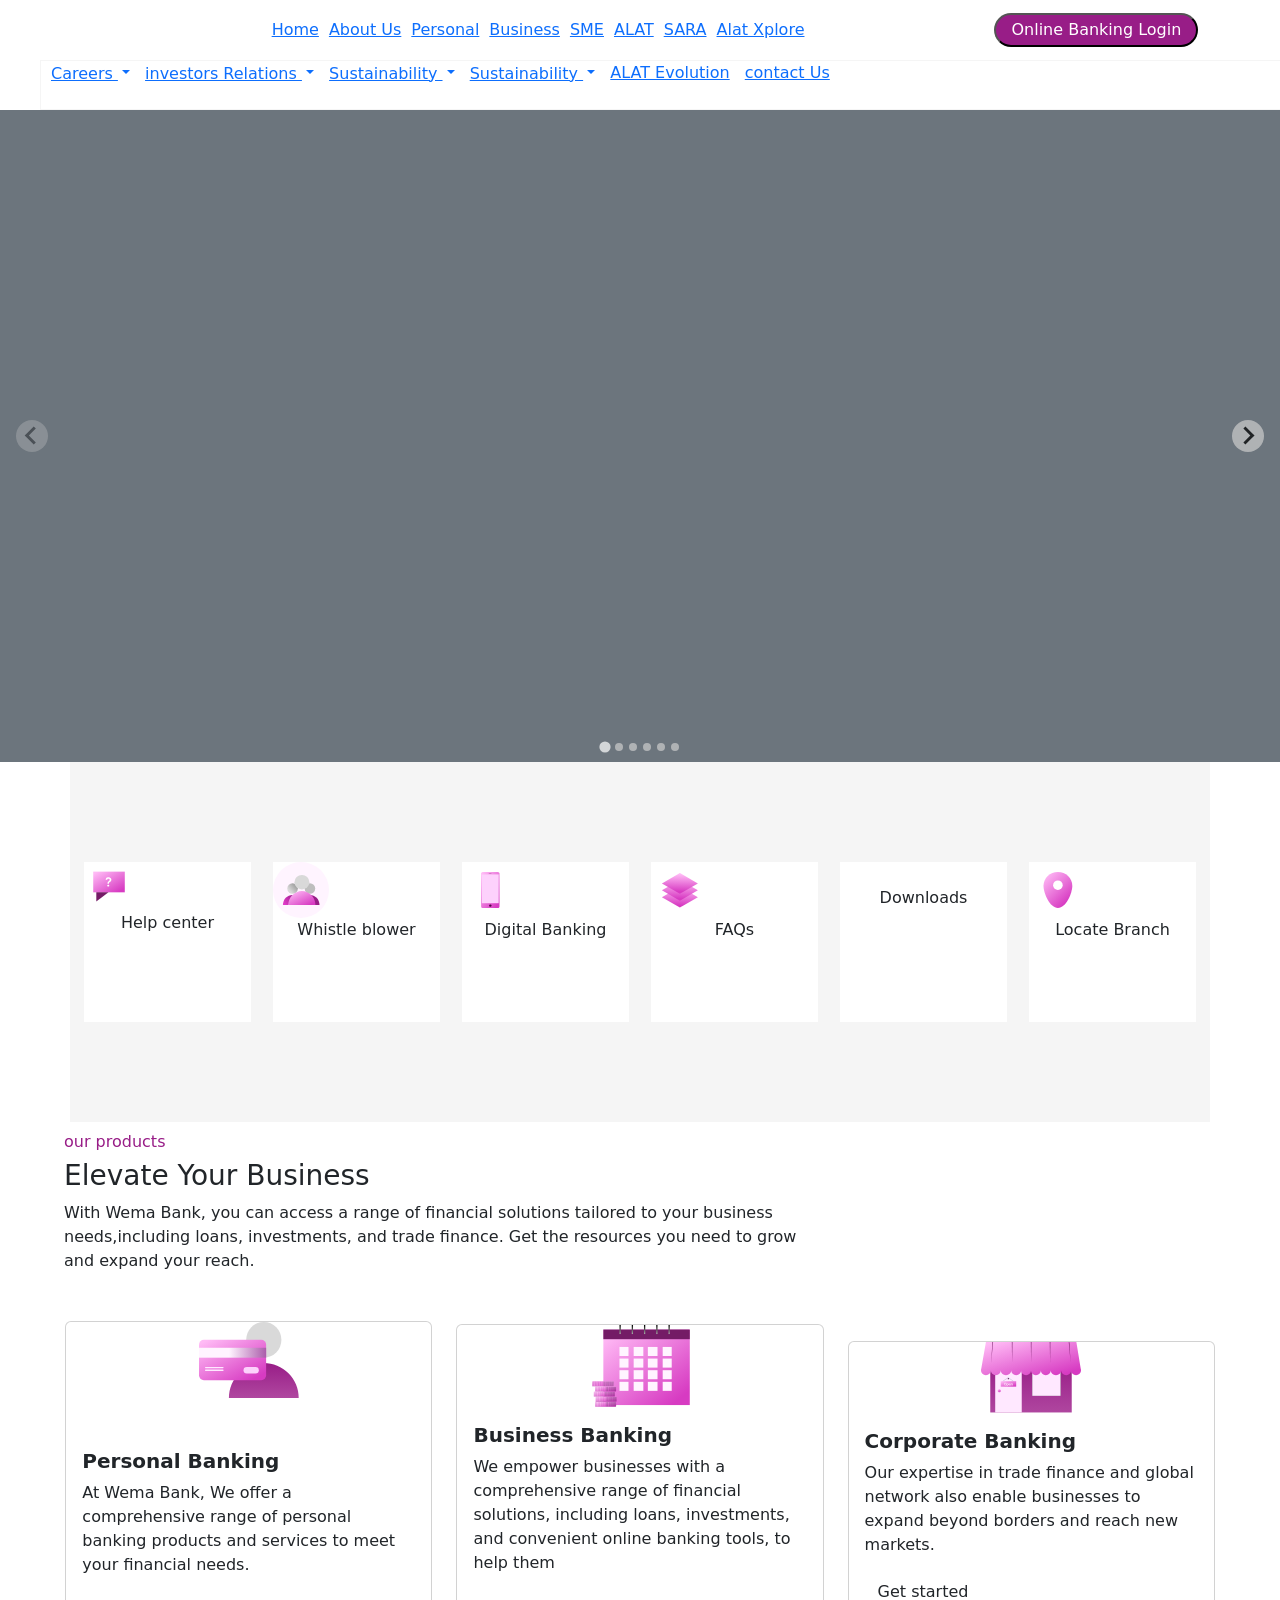
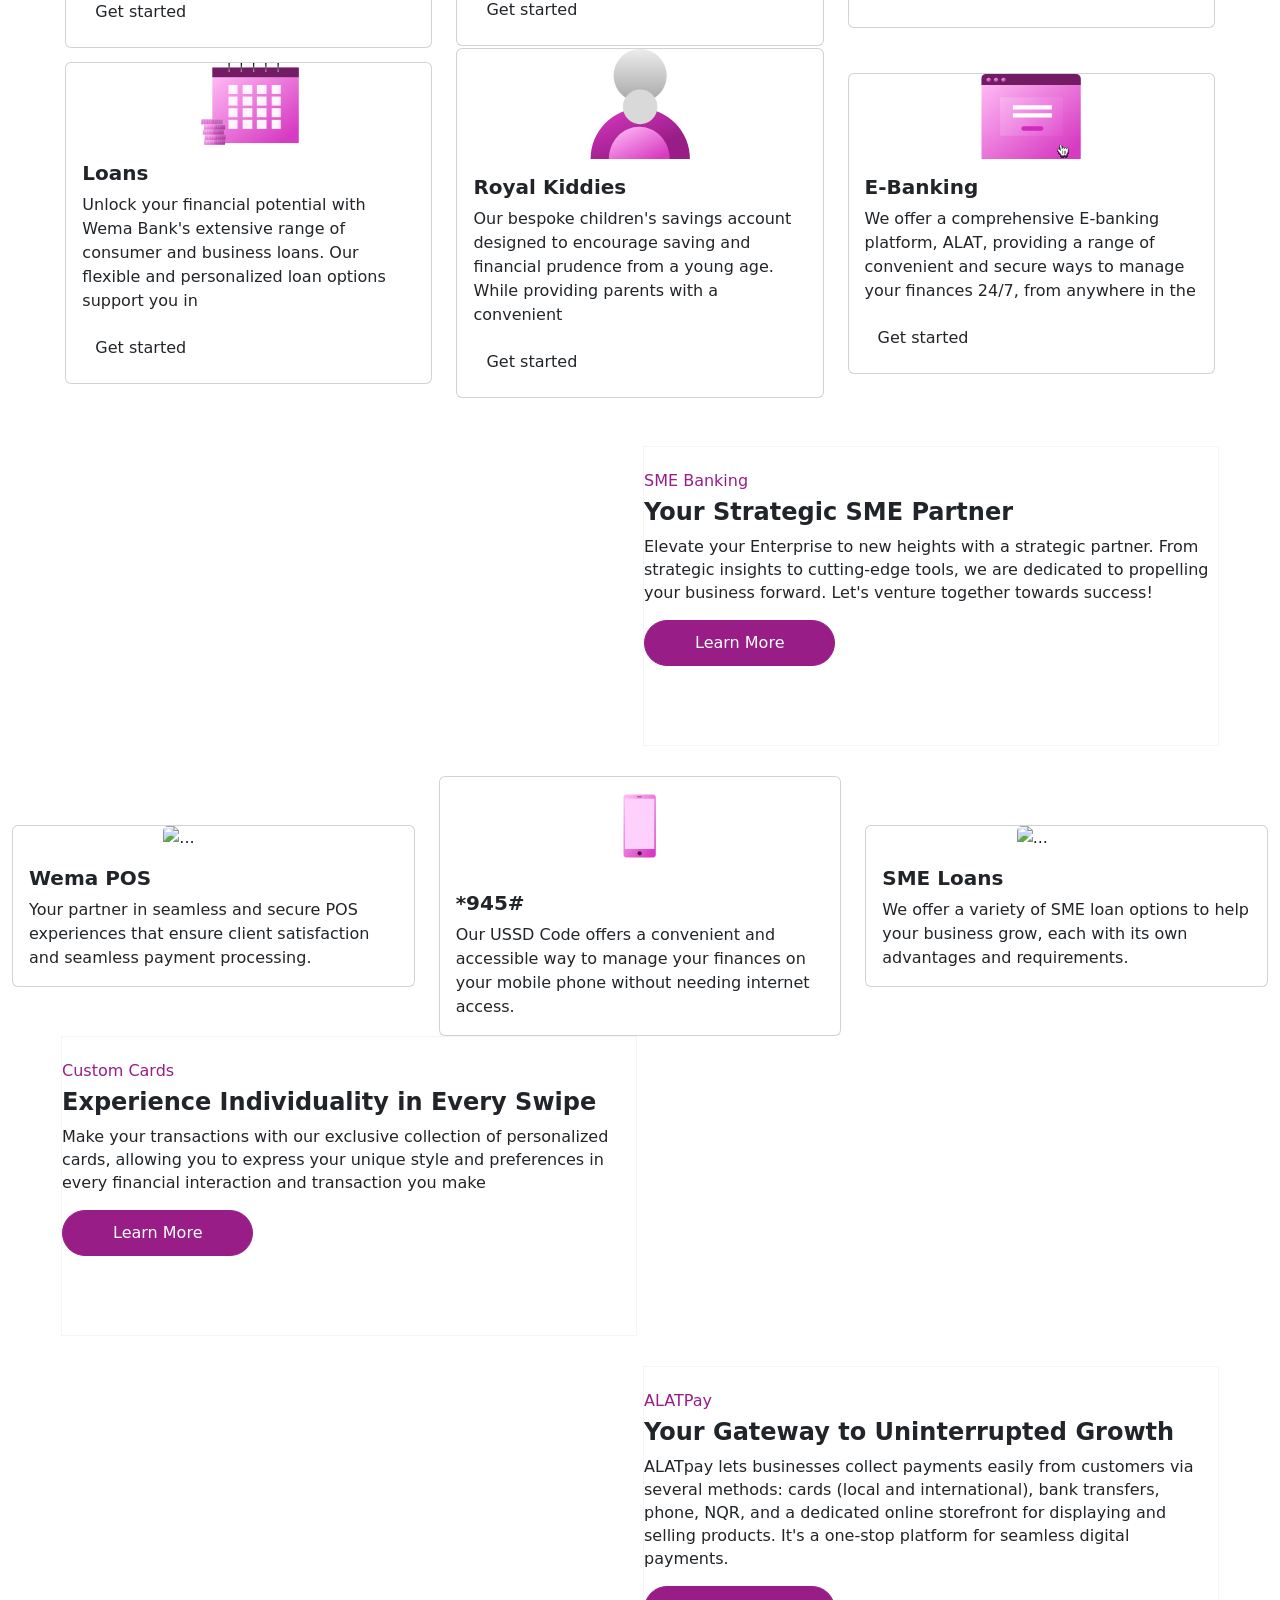
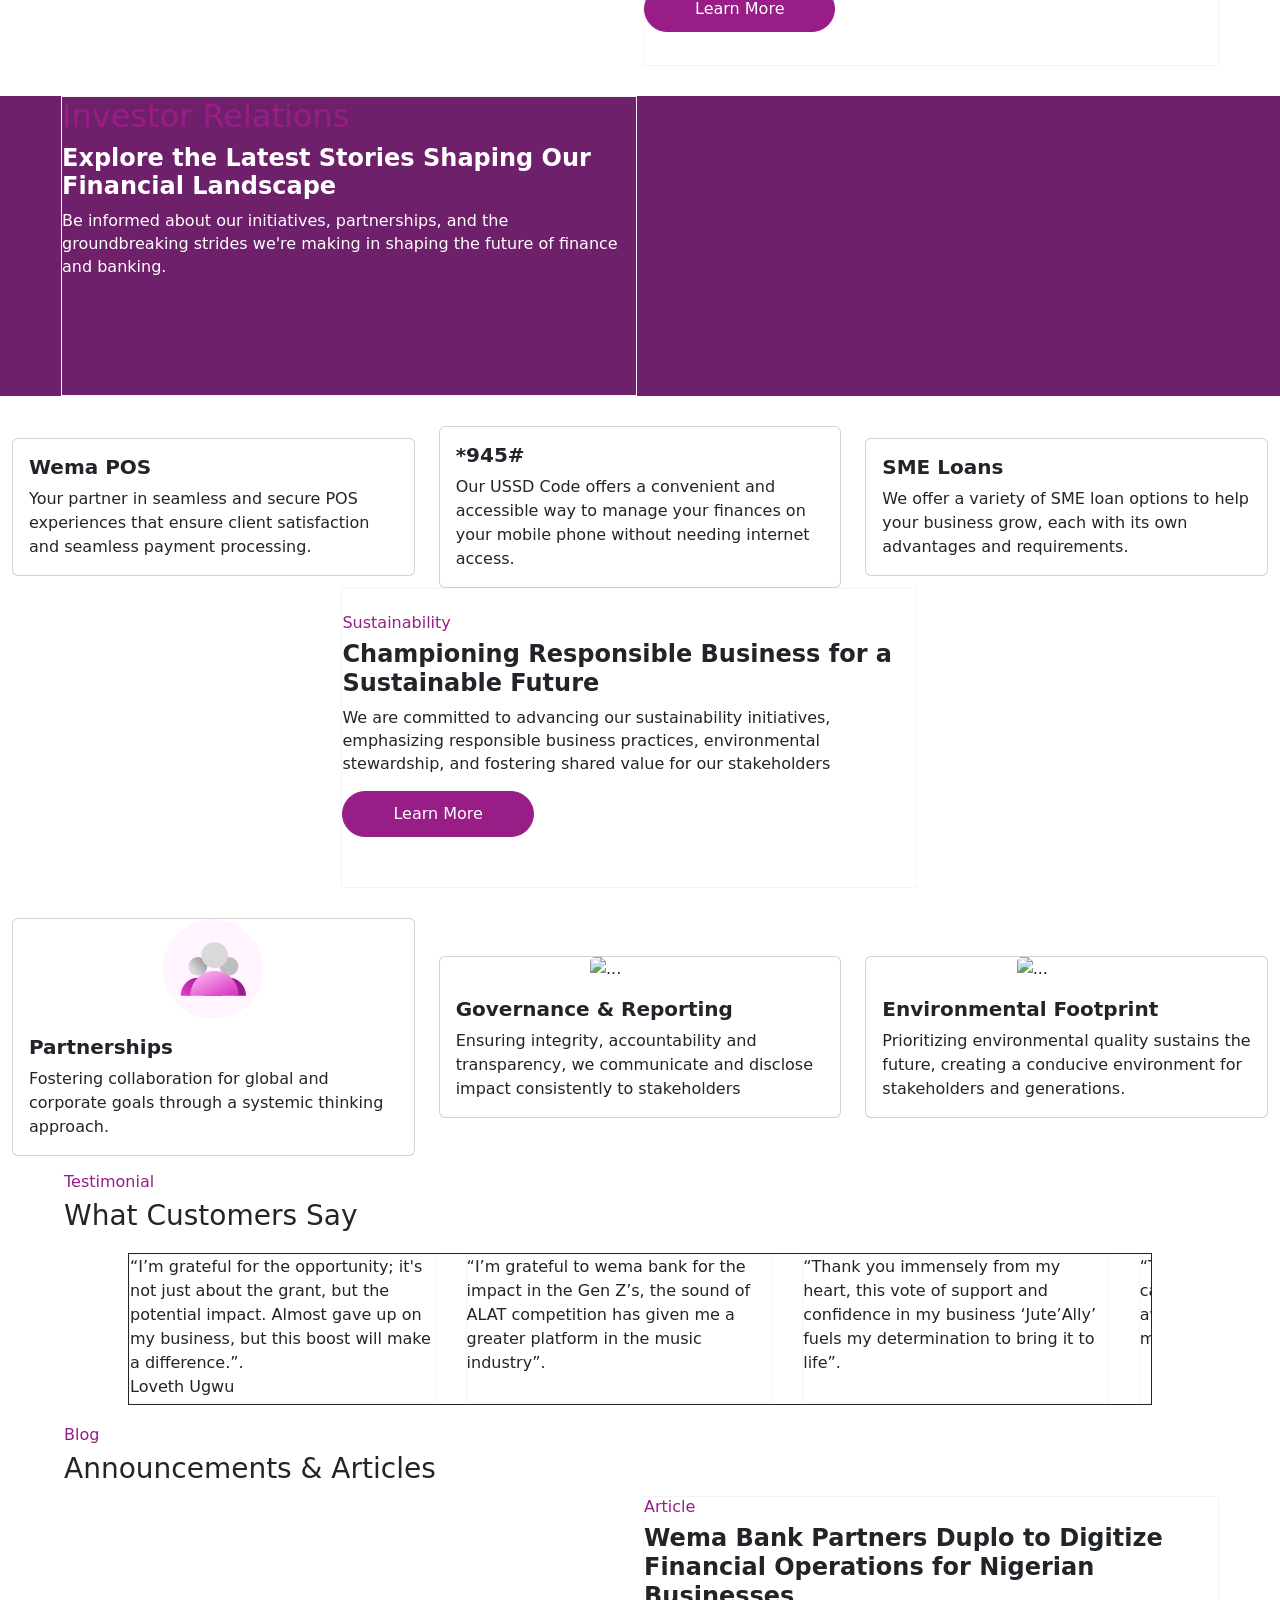
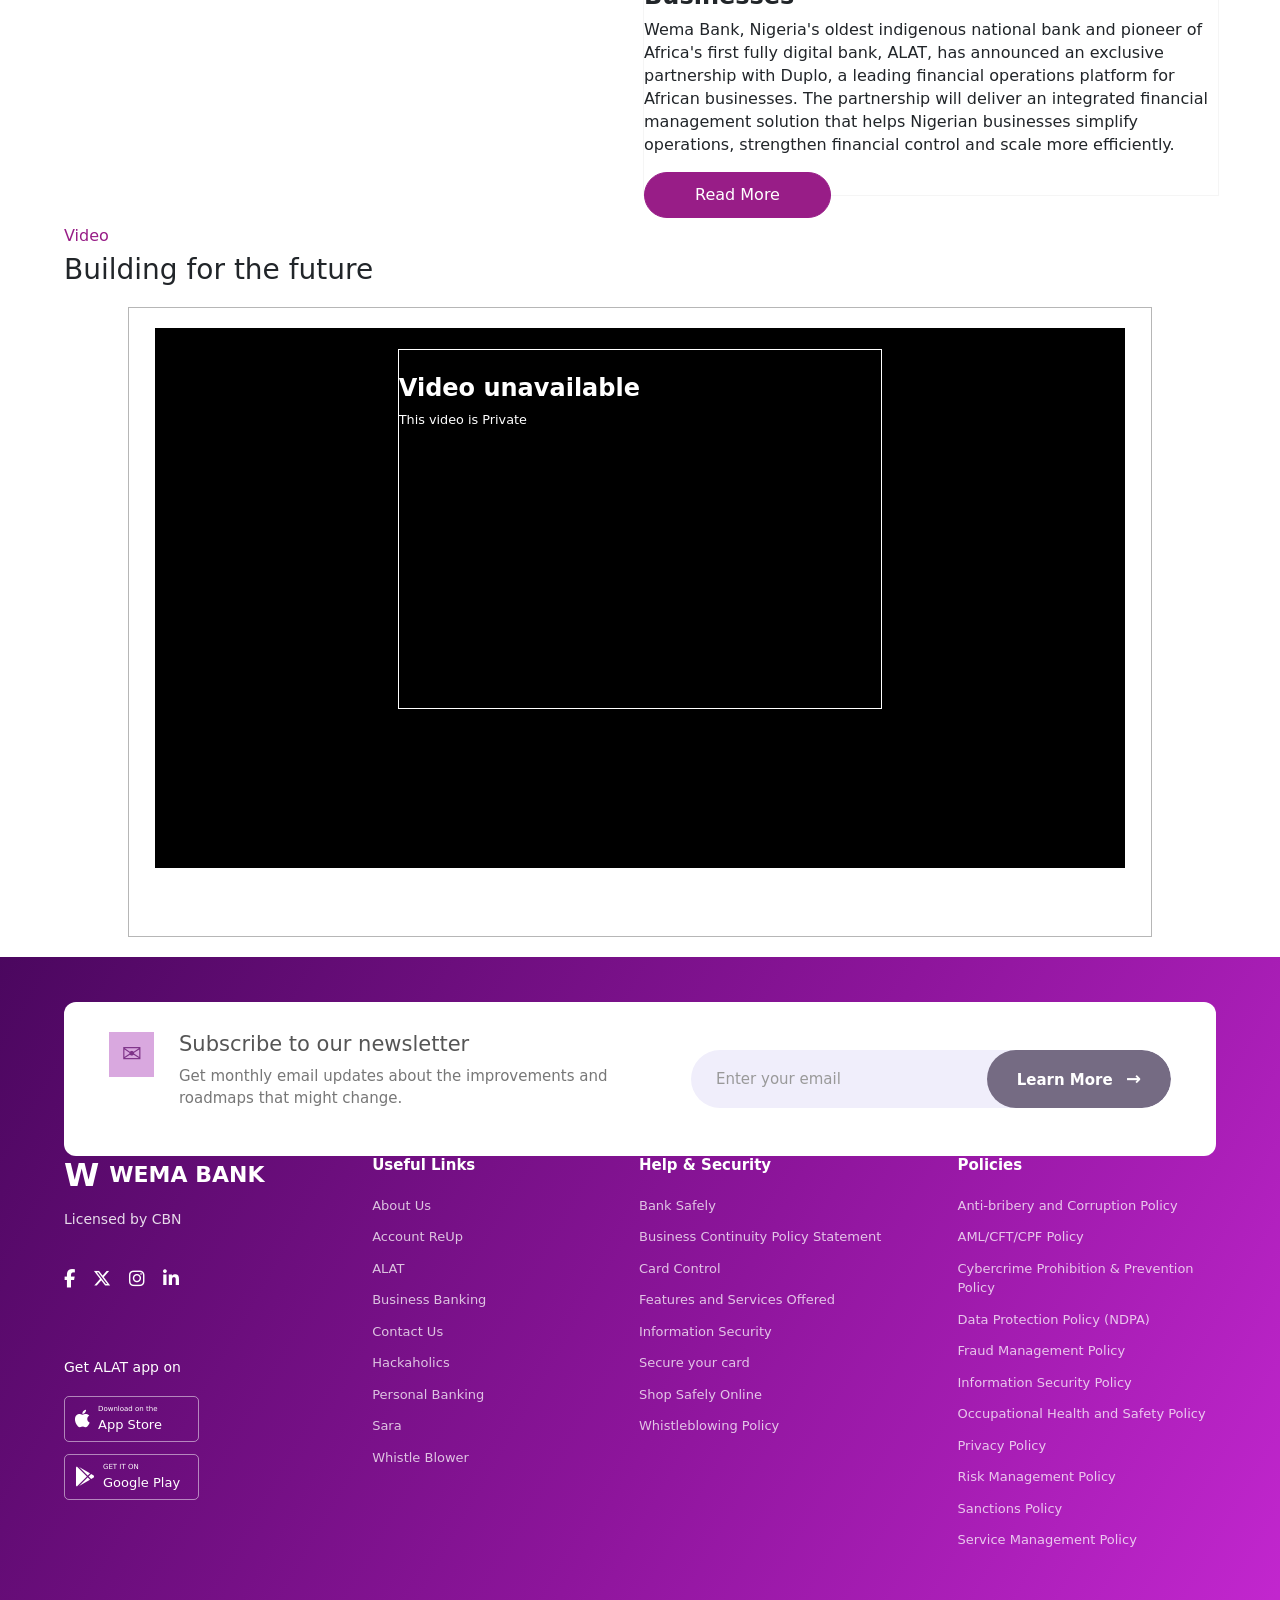
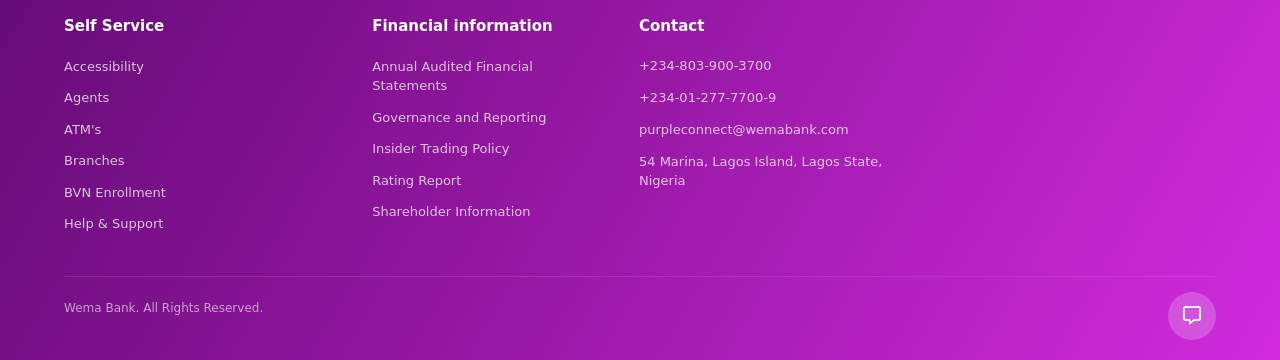
==== wema.html @ 32c2207f "project" ====
<!DOCTYPE html>
<html lang="en">

<head>
    <meta charset="UTF-8">
    <meta name="viewport" content="width=device-width, initial-scale=1.0">
    <title>Document</title>
    <link href="https://cdn.jsdelivr.net/npm/bootstrap@5.3.8/dist/css/bootstrap.min.css" rel="stylesheet"
        integrity="sha384-sRIl4kxILFvY47J16cr9ZwB07vP4J8+LH7qKQnuqkuIAvNWLzeN8tE5YBujZqJLB" crossorigin="anonymous">
    <link rel="stylesheet" href="./wema.css">
    <link rel="stylesheet" href="https://cdn.jsdelivr.net/npm/@splidejs/splide@4.1.4/dist/css/splide.min.css">
    <script src="https://kit.fontawesome.com/4b21cf5bee.js" crossorigin="anonymous"></script>
    <link rel="stylesheet" href="https://cdnjs.cloudflare.com/ajax/libs/font-awesome/6.5.2/css/all.min.css">
</head>

<body>

    <header class="header">
        <div class="left">
            <h1><img src="https://wemabank.com/assets/wemaFull-55brX0lO.svg" width="200px" alt=""></h1>
        </div>
        <div class="middle">
            <nav class="topic">
                <a href="">Home</a>
                <a href="">About Us</a>
                <a href="">Personal</a>
                <a href="">Business</a>
                <a href="">SME</a>
                <a href="">ALAT</a>
                <a href="">SARA</a>
                <a href="">Alat Xplore</a>
            </nav>
        </div>


        <div class="right">
            <button>Online Banking Login</button>
        </div>

    </header>
    <main>
        <div class="search">

            <!-- Example single danger button -->
            <div class="btn-group">
                <a type="button" class=" dropdown-toggle" data-bs-toggle="dropdown" aria-expanded="false">
                    Careers
                </a>
                <ul class="dropdown-menu">
                    <li><a class="dropdown-item" href="#">Why join Wema Bank</a></li>
                    <li><a class="dropdown-item" href="#">Our Recruitment Process</a></li>
                    <li><a class="dropdown-item" href="#">Career Opportunities</a></li>
                    <li><a class="dropdown-item" href="#">Purple Academy</a></li>
                </ul>
            </div>
            <div class="btn-group">
                <a type="button" class=" dropdown-toggle" data-bs-toggle="dropdown" aria-expanded="false">
                    investors Relations
                </a>
                <ul class="dropdown-menu">
                    <li><a class="dropdown-item" href="#">Annual General Meetings</a></li>
                    <li><a class="dropdown-item" href="#">Corporate Governance</a></li>
                    <li><a class="dropdown-item" href="#">Financial Information</a></li>
                    <li><a class="dropdown-item" href="#">Rating Reports</a></li>
                    <li><a class="dropdown-item" href="#">Shareholders Information</a></li>
                    <li><a class="dropdown-item" href="#">Events & Presentation</a></li>
                </ul>
            </div>
            <div class="btn-group">
                <a type="button" class=" dropdown-toggle" data-bs-toggle="dropdown" aria-expanded="false">
                    Sustainability
                </a>
                <ul class="dropdown-menu">
                    <li><a class="dropdown-item" href="#">Corporate Social Investments</a></li>
                    <li><a class="dropdown-item" href="#">Employee Engagement & Development</a></li>
                    <li><a class="dropdown-item" href="#">Environmental Footprint</a></li>
                    <li><a class="dropdown-item" href="#">Partnerships</a></li>
                    <li><a class="dropdown-item" href="#">Governance and Reporting</a></li>
                    <li><a class="dropdown-item" href="#">Gallery</a></li>
                </ul>
            </div>
            <div class="btn-group">
                <a type="button" class=" dropdown-toggle" data-bs-toggle="dropdown" aria-expanded="false">
                    Sustainability
                </a>
                <ul class="dropdown-menu">
                    <li><a class="dropdown-item" href="#">Bank Verification Numbers- Code to Check your BVN</a></li>
                    <li><a class="dropdown-item" href="#">Loan Rate Calculators- Mortgage, Car Loan or Any Loan</a></li>
                    <li><a class="dropdown-item" href="#">Downloads</a></li>
                    <li><a class="dropdown-item" href="#">Manuals</a></li>
                    <li><a class="dropdown-item" href="#">Videos</a></li>
                    <li><a class="dropdown-item" href="#">FAQ</a></li>
                </ul>
            </div>
            <a href="">ALAT Evolution</a>
            <a href="">contact Us</a>
        </div>
    </main>

    <section class="splide" aria-label="Splide Basic HTML Example">
        <div class="splide__track">
            <ul class="splide__list">
                <li class="splide__slide bg-secondary">
                    <img src="https://wemabank.com/assets/web-banner-left-O-e2CFT7.png" alt="">
                    <img
                        src="https://www.wemabank.com/assets/web-banner-right-9DPygWl2.png" alt=""></li>
                <li class="splide__slide bg-"><img
                        src="https://www.wemabank.com/assets/jingle-right-H-L727PA.png" alt="">
                </li>
                <li class="splide__slide bg-https://open.spotify.com/album/4tiqzZhwsogjXIyvYFvPvl">
                    <img src="./Step into the future of banking with Wema Bank where excellence takes center stage 2/imgi_6_jingle-left-IREAcANY.png" alt="">
                    <img src="https://wemabank.com/assets/left-side-UDmiWXIW.png" alt="">
                <img src="./media/Step into the future of banking with Wema Bank where excellence takes center stage 1/" alt=""></li>
                <li class="splide__slide"><img src="https://www.wemabank.com/assets/left-liCiuubi.png" alt=""></li>
                <li class="splide__slide"><img src="https://www.wemabank.com/assets/jingle-right-H-L727PA.png" alt="">
                </li>
                <li class="splide__slide"><img src="https://www.wemabank.com/" alt=""></li>

            </ul>

        </div>

    </section>



    <section>
        <div class="container w-100">
            <div class="box"><img
                    src="./media/Step into the future of banking with Wema Bank where excellence takes center stage/download (1).svg"
                    width="50px" alt="">
                <p>Help center</p>
            </div>
            <div class="box"><img
                    src="./media/Step into the future of banking with Wema Bank where excellence takes center stage/download.svg"
                    alt="">
                <p>Whistle blower</p>
            </div>
            <div class="box"><img
                    src="./media/Step into the future of banking with Wema Bank where excellence takes center stage/download (2).svg"
                    alt="">
                <p>Digital Banking</p>
            </div>
            <div class="box"><img
                    src="./media/Step into the future of banking with Wema Bank where excellence takes center stage/download (3).svg"
                    alt="">
                <p>FAQs</p>
            </div>
            <div class="box"><img src="https://wemabank.com/assets/download--LZOt1qw.svg" alt="">
                <p>Downloads</p>
            </div>
            <div class="box"><img
                    src="./media/Step into the future of banking with Wema Bank where excellence takes center stage/download (4).svg"
                    alt="">
                <p>Locate Branch</p>
            </div>
        </div>
    </section>

    <section>
        <div class="grid">
            <h6>our products</h6>
            <h3>Elevate Your Business</h3>
            <p>With Wema Bank, you can access a range of financial solutions tailored to your
                business<br>needs,including loans, investments, and trade finance. Get the resources you need to
                grow<br>and expand your reach.</p>
        </div>
        <div class="/border /border-danger my-5  col-11 m-auto ">
            <div class="row m-0">
                <div class="col-12 col-sm-6 col-md-4 m-auto">
                    <div class="card">
                        <img src="./media/Step into the future of banking with Wema Bank where excellence takes center stage/Step into the future of banking with Wema Bank where excellence takes center stage 1/download (1).svg"
                            class="card-img-top" alt="...">
                        <div class="card-body">
                            <h5 class="card-title">Personal Banking</h5>
                            <p class="card-text">At Wema Bank, We offer a comprehensive range of personal banking
                                products and services to meet your financial needs.</p>
                            <a href="#" class="btn  text-bg-purple">Get started</a>
                        </div>
                    </div>
                </div>
                <div class="col-12 col-sm-6 col-md-4 m-auto">
                    <div class="card">
                        <img src="./media/Step into the future of banking with Wema Bank where excellence takes center stage/Step into the future of banking with Wema Bank where excellence takes center stage 1/imgi_29_loansIcon-YQ1baKiw.svg"
                            class="card-img-top" alt="...">
                        <div class="card-body">
                            <h5 class="card-title">Business Banking</h5>
                            <p class="card-text">We empower businesses with a comprehensive range of financial
                                solutions, including loans, investments, and convenient online banking tools, to
                                help them</p>
                            <a href="#" class="btn  text-bg-purple">Get started</a>
                        </div>
                    </div>
                </div>
                <div class="col-12 col-sm-6 col-md-4 m-auto">
                    <div class="card">
                        <img src="./media/Step into the future of banking with Wema Bank where excellence takes center stage/Step into the future of banking with Wema Bank where excellence takes center stage 1/imgi_28_businessBankingIcon-_DkoGwIs.svg"
                            class="card-img-top" alt="...">
                        <div class="card-body">
                            <h5 class="card-title">Corporate Banking</h5>
                            <p class="card-text">Our expertise in trade finance and global network also enable
                                businesses to expand beyond borders and reach new markets.</p>
                            <a href="#" class="btn  text-bg-purple">Get started</a>
                        </div>
                    </div>
                </div>
            </div>
            <div class="row m-0">
                <div class="col-12 col-sm-6 col-md-4 m-auto">
                    <div class="card">
                        <img src="./media/Step into the future of banking with Wema Bank where excellence takes center stage/imgi_29_loansIcon-YQ1baKiw.svg"
                            class="card-img-top" alt="...">
                        <div class="card-body">
                            <h5 class="card-title">Loans</h5>
                            <p class="card-text">Unlock your financial potential with Wema Bank's extensive range of
                                consumer and business loans. Our flexible and personalized loan options support you in
                            </p>
                            <a href="#" class="btn  text-bg-purple">Get started</a>
                        </div>
                    </div>
                </div>
                <div class="col-12 col-sm-6 col-md-4 m-auto">
                    <div class="card">
                        <img src="./media/Step into the future of banking with Wema Bank where excellence takes center stage/Step into the future of banking with Wema Bank where excellence takes center stage 1/download (3).svg"
                            class="card-img-top" alt="...">
                        <div class="card-body">
                            <h5 class="card-title">Royal Kiddies</h5>
                            <p class="card-text">Our bespoke children's savings account designed to encourage saving and
                                financial prudence from a young age. While providing parents with a convenient</p>
                            <a href="#" class="btn  text-bg-purple">Get started</a>

                        </div>
                    </div>
                </div>
                <div class="col-12 col-sm-6 col-md-4 m-auto">
                    <div class="card">
                        <img src="./media/Step into the future of banking with Wema Bank where excellence takes center stage/Step into the future of banking with Wema Bank where excellence takes center stage 1/download (2).svg"
                            class="card-img-top" alt="...">
                        <div class="card-body">
                            <h5 class="card-title">E-Banking</h5>
                            <p class="card-text">We offer a comprehensive E-banking platform, ALAT, providing a range of
                                convenient and secure ways to manage your finances 24/7, from anywhere in the</p>
                            <a href="#" class="btn  text-bg-purple">Get started</a>
                        </div>
                    </div>
                </div>
            </div>

        </div>
    </section>

    <div class="two">

        <div class="box-image">
            <img src="https://wemabank.com/assets/smeimg-tuUXOvA2.jpg" alt="">
        </div>
        <div class="box">
            <img src="./Step into the future of banking with Wema Bank where excellence takes center stage/imgi_28_businessBankingIcon-_DkoGwIs.svg"
                alt="">
            <h6>SME Banking</h6>
            <h5>Your Strategic SME Partner</h5>
            <p>Elevate your Enterprise to new heights with a strategic partner. From strategic insights to cutting-edge
                tools, we are dedicated to propelling your business forward. Let's venture together towards success!</p>
            <button>Learn More</button>
        </div>
    </div>
    <div class="row m-0">
        <div class="col-12 col-sm-6 col-md-4 m-auto">
            <div class="card">
                <img src="https://wemabank.com/assets/businessBankingIcon-_DkoGwIs.svg" width="50px"
                    class="card-img-top" alt="...">
                <div class="card-body">
                    <h5 class="card-title">Wema POS</h5>
                    <p class="card-text">Your partner in seamless and secure POS experiences that ensure client
                        satisfaction and seamless payment processing.</p>
                </div>
            </div>
        </div>
        <div class="col-12 col-sm-6 col-md-4 m-auto">
            <div class="card">
                <img src="./media/Step into the future of banking with Wema Bank where excellence takes center stage/download (2).svg"
                    class="card-img-top" alt="...">
                <div class="card-body">
                    <h5 class="card-title">*945#</h5>
                    <p class="card-text">Our USSD Code offers a convenient and accessible way to manage your finances on
                        your mobile phone without needing internet access.</p>
                </div>
            </div>
        </div>
        <div class="col-12 col-sm-6 col-md-4 m-auto">
            <div class="card">
                <img src="https://wemabank.com/assets/coin-azG3PYTK.svg" class="card-img-top" alt="...">
                <div class="card-body">
                    <h5 class="card-title">SME Loans</h5>
                    <p class="card-text">We offer a variety of SME loan options to help your business grow, each with
                        its own advantages and requirements.</p>

                </div>
            </div>
        </div>

    </div>
    <div class="two">

        <div class="box">
            <img src="http://www.w3.org/2000/svg" alt="">
            <h6>Custom Cards</h6>
            <h5>Experience Individuality in Every Swipe</h5>
            <p>Make your transactions with our exclusive collection of personalized cards, allowing you to express your
                unique style and preferences in every financial interaction and transaction you make</p>
            <button>Learn More</button>
        </div>
        <div class="box-image">
            <img src="https://wemabank.com/assets/card_gif-zaOYJUr6.gif" alt="">
        </div>
    </div>
    <div class="two">

        <div class="box-image">
            <img src="https://wemabank.com/assets/DavidoXALAT-AiNisVAC.png" alt="">
        </div>
        <div class="box">
            <img src="https://wemabank.com/assets/coin2-oxd8k7oh.svg" alt="">
            <h6>ALATPay</h6>
            <h5>Your Gateway to Uninterrupted Growth</h5>
            <p>ALATpay lets businesses collect payments easily from customers via several methods: cards (local and
                international), bank transfers, phone, NQR, and a dedicated online storefront for displaying and selling
                products. It's a one-stop platform for seamless digital payments.</p>
            <button>Learn More</button>
        </div>
    </div>
    <div class="purple">
        <div class="box">
            <h6>Investor Relations</h6>
            <h4>Explore the Latest Stories Shaping Our Financial Landscape</h4>
            <p>Be informed about our initiatives, partnerships, and the groundbreaking strides we're making in shaping
                the future of finance and banking.</p>
        </div>
        <div class="box-image">
            <img src="https://wemabank.com/assets/investor_img-cbcYPP_A.jpg" alt="">
        </div>
    </div>
    <section>
        <div purple>
            <div class="row m-0">
                <div class="col-12 col-sm-6 col-md-4 m-auto">
                    <div class="card">
                        <div class="card-body">
                            <h5 class="card-title">Wema POS</h5>
                            <p class="card-text">Your partner in seamless and secure POS experiences that ensure client
                                satisfaction and seamless payment processing.</p>
                        </div>
                    </div>
                </div>
                <div class="col-12 col-sm-6 col-md-4 m-auto">
                    <div class="card">

                        <div class="card-body">
                            <h5 class="card-title">*945#</h5>
                            <p class="card-text">Our USSD Code offers a convenient and accessible way to manage your
                                finances on
                                your mobile phone without needing internet access.</p>
                        </div>
                    </div>
                </div>
                <div class="col-12 col-sm-6 col-md-4 m-auto">
                    <div class="card">
                        <div class="card-body">
                            <h5 class="card-title">SME Loans</h5>
                            <p class="card-text">We offer a variety of SME loan options to help your business grow, each
                                with
                                its own advantages and requirements.</p>

                        </div>
                    </div>
                </div>
            </div>
        </div>
    </section>





    <div class="two">

        <div class="box">
            <img src="http://www.w3.org/2000/svg" alt="">
            <h6>Sustainability</h6>
            <h5>Championing Responsible Business for a Sustainable Future</h5>
            <p>We are committed to advancing our sustainability initiatives, emphasizing responsible business practices,
                environmental stewardship, and fostering shared value for our stakeholders</p>
            <button>Learn More</button>
        </div>
        <div class="box-image1">
            <div class="sun w-75 ms-3">
                <img src="https://wemabank.com/assets/sustainerbility_img_1-ZhLKZPnf.jpg" alt="">
                <img src="https://wemabank.com/assets/sustainability_img_2-YCWDd2oB.jpg" alt="">
            </div>

        </div>
    </div>
    <div class="row m-0 mb-3">
        <div class="col-12 col-sm-6 col-md-4 m-auto">
            <div class="card">
                <img src="./media/Step into the future of banking with Wema Bank where excellence takes center stage/download.svg"
                    width="50px" class="card-img-top" alt="...">
                <div class="card-body">
                    <h5 class="card-title">Partnerships</h5>
                    <p class="card-text">Fostering collaboration for global and corporate goals through a systemic
                        thinking approach.</p>
                </div>
            </div>
        </div>
        <div class="col-12 col-sm-6 col-md-4 m-auto">
            <div class="card">
                <img src="./Step into the future of banking with Wema Bank where excellence takes center stage/download (2).svg"
                    class="card-img-top" alt="...">
                <div class="card-body">
                    <h5 class="card-title">Governance & Reporting</h5>
                    <p class="card-text">Ensuring integrity, accountability and transparency, we communicate and
                        disclose impact consistently to stakeholders</p>
                </div>
            </div>
        </div>
        <div class="col-12 col-sm-6 col-md-4 m-auto">
            <div class="card">
                <img src="" class="card-img-top" alt="...">
                <div class="card-body">
                    <h5 class="card-title">Environmental Footprint</h5>
                    <p class="card-text">Prioritizing environmental quality sustains the future, creating a conducive
                        environment for stakeholders and generations.</p>

                </div>
            </div>
        </div>

    </div>
    <section>
        <div class="grid">
            <h6>Testimonial</h6>
            <h3>What Customers Say</h3>
        </div>
        <div class="text">
            <div class="words">“I’m grateful for the opportunity; it's not just about the grant, but the potential
                impact. Almost gave up on my business, but this boost will make a difference.”.
                <p>Loveth Ugwu</p>
            </div>
            <div class="words">“I’m grateful to wema bank for the impact in the Gen Z’s, the sound of ALAT competition
                has given me a greater platform in the music industry”.</div>
            <div class="words">“Thank you immensely from my heart, this vote of support and confidence in my business
                ‘Jute’Ally’ fuels my determination to bring it to life”.</div>
            <div class="words">
                “Thank you Wema bank, EDC master card for this opportunity and for awarding me this grant it serves as a
                motivation to pursue my business.”.</div>
            <div class="words">“Wema bank is a bank that works and the customer service is key and swift”.</div>
            <div class="words">“I'm grateful for this journey and many thanks thanks to Wema Bank for the opportunity to
                help women accross Africa”.</div>
        </div>

    </section>
    <section>
        <div class="grid">
            <h6>Blog</h6>
            <h3>Announcements & Articles</h3>
        </div>
        <div class="two">
            <div class="box-image">
                <img src="https://wemaprodstorage.blob.core.windows.net/blogs/639204169887783782_Media_(1).jpg" alt="">
            </div>
            <div class="box">
                <h6>Article</h6>
                <h5>Wema Bank Partners Duplo to Digitize Financial Operations for Nigerian Businesses</h5>
                <p>Wema Bank, Nigeria's oldest indigenous national bank and pioneer of Africa's first fully digital
                    bank, ALAT, has announced an exclusive partnership with Duplo, a leading financial operations
                    platform for African businesses. The partnership will deliver an integrated financial management
                    solution that helps Nigerian businesses simplify operations, strengthen financial control and scale
                    more efficiently.</p>
                <button>Read More</button>
            </div>
        </div>
    </section>
    <section>
        <div class="grid">
            <h6>Video</h6>
            <h3>Building for the future</h3>
        </div>
        <div class="rectangle">
            <div class="inner">
                <div class="content">
                    <img src="https://ssl.gstatic.com/docs/picker/images/youtube_logo_dark.svg" alt="">
                    <h4>Video unavailable</h4>
                    <p>This video is Private</p>
                </div>
            </div>
        </div>

    </section>
   




</html>

<footer class="footer">
    <section class="newsletter">

        <div class="newsletter-info">
            <div class="mail-icon">✉</div>

            <div>
                <h2>Subscribe to our newsletter</h2>
                <p>
                    Get monthly email updates about the improvements and
                    roadmaps that might change.
                </p>
            </div>
        </div>

        <div class="newsletter-form">
            <input type="email" placeholder="Enter your email">
            <button>Learn More <span>→</span></button>
        </div>

    </section>
    <div class="footer-container">

        <!-- BRAND -->
        <div class="brand-column">
            <h2>
                <span class="logo">W</span> WEMA BANK
            </h2>

            <p class="licensed">Licensed by CBN</p>

            <div class="socials">
                <a href="#"><i class="fab fa-facebook-f"></i></a>
                <a href="#"><i class="fab fa-x-twitter"></i></a>
                <a href="#"><i class="fab fa-instagram"></i></a>
                <a href="#"><i class="fab fa-linkedin-in"></i></a>
            </div>

            <p class="app-title">Get ALAT app on</p>

            <div class="app-buttons">
                <div class="app-store">
                    <i class="fab fa-apple"></i>
                    <span>
                        <small>Download on the</small>
                        App Store
                    </span>
                </div>

                <div class="google-play">
                    <i class="fab fa-google-play"></i>
                    <span>
                        <small>GET IT ON</small>
                        Google Play
                    </span>
                </div>
            </div>
        </div>


        <!-- USEFUL LINKS -->
        <div class="footer-column">
            <h3>Useful Links</h3>

            <a href="#">About Us</a>
            <a href="#">Account ReUp</a>
            <a href="#">ALAT</a>
            <a href="#">Business Banking</a>
            <a href="#">Contact Us</a>
            <a href="#">Hackaholics</a>
            <a href="#">Personal Banking</a>
            <a href="#">Sara</a>
            <a href="#">Whistle Blower</a>
        </div>


        <!-- HELP & SECURITY -->
        <div class="footer-column">
            <h3>Help & Security</h3>

            <a href="#">Bank Safely</a>
            <a href="#">Business Continuity Policy Statement</a>
            <a href="#">Card Control</a>
            <a href="#">Features and Services Offered</a>
            <a href="#">Information Security</a>
            <a href="#">Secure your card</a>
            <a href="#">Shop Safely Online</a>
            <a href="#">Whistleblowing Policy</a>
        </div>


        <!-- POLICIES -->
        <div class="footer-column">
            <h3>Policies</h3>

            <a href="#">Anti-bribery and Corruption Policy</a>
            <a href="#">AML/CFT/CPF Policy</a>
            <a href="#">Cybercrime Prohibition & Prevention Policy</a>
            <a href="#">Data Protection Policy (NDPA)</a>
            <a href="#">Fraud Management Policy</a>
            <a href="#">Information Security Policy</a>
            <a href="#">Occupational Health and Safety Policy</a>
            <a href="#">Privacy Policy</a>
            <a href="#">Risk Management Policy</a>
            <a href="#">Sanctions Policy</a>
            <a href="#">Service Management Policy</a>
        </div>


        <!-- SELF SERVICE -->
        <div class="footer-column">
            <h3>Self Service</h3>

            <a href="#">Accessibility</a>
            <a href="#">Agents</a>
            <a href="#">ATM's</a>
            <a href="#">Branches</a>
            <a href="#">BVN Enrollment</a>
            <a href="#">Help & Support</a>
        </div>


        <!-- FINANCIAL INFORMATION -->
        <div class="footer-column">
            <h3>Financial information</h3>

            <a href="#">Annual Audited Financial Statements</a>
            <a href="#">Governance and Reporting</a>
            <a href="#">Insider Trading Policy</a>
            <a href="#">Rating Report</a>
            <a href="#">Shareholder Information</a>
        </div>


        <!-- CONTACT -->
        <div class="footer-column contact">
            <h3>Contact</h3>

            <p>+234-803-900-3700</p>
            <p>+234-01-277-7700-9</p>
            <p>purpleconnect@wemabank.com</p>
            <p>54 Marina, Lagos Island, Lagos State, Nigeria</p>
        </div>

    </div>


    <!-- BOTTOM -->
    <div class="footer-bottom">
        <p>Wema Bank. All Rights Reserved.</p>

        <div class="chat-button">
            <i class="fa-regular fa-message"></i>
        </div>
    </div>

</footer>



</html>














<script src="https://cdn.jsdelivr.net/npm/bootstrap@5.3.8/dist/js/bootstrap.bundle.min.js"
    integrity="sha384-FKyoEForCGlyvwx9Hj09JcYn3nv7wiPVlz7YYwJrWVcXK/BmnVDxM+D2scQbITxI"
    crossorigin="anonymous"></script>
<script src="https://cdn.jsdelivr.net/npm/@splidejs/splide@4.1.4/dist/js/splide.min.js"></script>

<script>
    new Splide('.splide').mount();
</script>
</body>

</html>
---- wema.css ----
* {
    margin: 0;
    padding: 0;
    box-sizing: border-box;
}

header {
    /* border: 1px solid black; */
    height: 20px;
    width: 100%;
    display: flex;
    align-items: center;
    justify-content: space-between;
}

.header {
    align-items: center;
    justify-content: center;
    gap: 190px;
    margin: 20px auto;
}

.header>h1 {
    padding-left: 10px;
}

.left {
    display: flex;
}

.middle {
    display: flex;
    /* justify-content: space-between; */
}

.topic {
    display: flex;
    align-items: center;
    /* justify-content: space-between; */
    gap: 10px;
}

.topic a {
    align-items: center;
    /* justify-content: space-between; */
}

.topic>a:hover {
    color: #981D87;
}

button {
    padding: 3px 15px;
    align-items: center;
    justify-content: center;
    border-radius: 20px;
    background-color: #981D87;
    color: white;
}

main {
    border: 1px solid whitesmoke;
    height: 50px;
    width: 100%;
    display: flex;
    align-items: start;
    text-align: start;
    margin-top: 20px;
    justify-content: start;
    margin-left: 40px;
}

.search a {
    text-align: start;
    margin-left: 10px;
    gap: 20px;
}

.container {
    display: flex;
    border: 1px solid whitesmoke;
    height: 40dvh;
    width: 100%;
    background-color: whitesmoke;
    justify-content: center;
    gap: 20px;

}

.box {
    margin: auto;
    padding: auto;
    border: 1px solid whitesmoke;
    height: 18dvh;
    width: 25%;
    align-items: center;
    justify-content: space-evenly;
    background-color: white;
}

.box>p {
    text-align: center;
    justify-content: center;
}

.box>img {
    margin: auto;
    align-items: center;
    justify-content: center;
}

.box:hover {}



.splide_list {
    height: 300px !important;
    /* border: 1px solid red; */
}

.splide_slide img {
    height: 300px;
    object-fit: cover;
}

.grid {
    width: 90%;
    margin: 10px auto;
    align-items: center;
    justify-content: center;
}

.grid>h6 {
    display: flex;
    align-items: start;
    color: #981D87;
}

.card>img {
    margin: auto;
    width: 100px;
    align-items: center;
    justify-content: center;
}

.two {
    /* border: 1px solid red; */
    display: flex;
    justify-content: center;
    align-items: center;
    margin: auto;
    margin-bottom: 30px;
}

.two .box-image {
    margin-left: 70px;
    width: 40%;
    /* border: 1px solid red; */
}

.two .box-image img {
    width: 80%;
}

.two .box {
    /* border: 1px solid; */
    width: 45%;
    height: 300px;
}

.two .box>img {
    width: 30px;
}

.two .box>h6 {
    color: #981D87;
    text-align: start;
}

.two .box>h5 {
    font-size: 1.5rem;
    font-weight: bold;
    text-align: start;
}

.two .box>p {
    font-size: 1rem;
    line-height: 23px;
    text-align: start;
}

.two .box>button {
    padding: 10px 50px;
    border-radius: 30px;
    border: 1px solid #981D87;
}

.two .box>button:hover {
    background-color: white;
    border: 1px solid #981D87;
    color: #981D87;
}

.card-title {
    font-weight: bold;
}

.purple {
    /* border: 1px solid red; */
    display: flex;
    justify-content: center;
    align-items: center;
    margin: auto;
    margin-bottom: 30px;
    background-color: #6F206A;
}

.purple .box-image {
    margin-left: 70px;
    width: 40%;
    /* border: 1px solid red; */
}

.purple .box-image img {
    width: 80%;
}

.purple .box {
    /* border: 1px solid; */
    width: 45%;
    height: 300px;
    background-color: #6F206A;
}

.purple .box>h6 {
    color: #981D87;
    text-align: start;
    font-size: 2rem;
}

.purple .box>h4 {
    font-size: 1.5rem;
    font-weight: bold;
    text-align: start;
    color: white;
}

.purple .box>p {
    font-size: 1rem;
    line-height: 23px;
    text-align: start;
    color: white;
}

.box-image {
    display: flex;
    gap: 10px;
    margin-left: 100px;
}

.text {
    width: 80%;
    border: 1px solid;
    margin: 20px auto;
    display: flex;
    /* justify-content: space-between; */
    overflow: scroll;
    gap: 30px;
}

.words {
    height: 150px;
    width: 30%;
    border: 1px solid whitesmoke;
    flex-shrink: 0;
    background-color: white;
    animation-name: movement;
    animation-duration: infinite;
    animation-iteration-count: infinite;
    animation-timing-function: linear;
    animation-direction: normal;
}

.square {
    display: flex;
}

.square .curve {
    height: 100px;
    width: 80%;
    display: flex;
    margin: 20px auto;
    justify-content: center;
    background-color: white;
    border-radius: 30px;
}

.card>img {
    margin: auto;
    width: 100px;
    align-items: center;
    justify-content: center;
}
.rectangle{
    height: 70dvh;
    width: 80%;
    border: 1px solid rgba(0, 0, 0, 0.288);
    justify-content: center;
    align-items: center;
    margin: 20px auto;

}
.rectangle .inner {
    height: 60dvh;
    width: 95%;
    border: 1px solid black;
    margin: 20px auto;
    background-color: black;

}
.content{
    height: 40dvh;
    width: 50%;
    border: 1px solid white;
    margin: 20px auto;
    
}

.content>h4{
    font-weight: bold;
    color: white;
    font-size: 1.5rem;
}
.content>p{
    font-size: 0.8rem;
    color: white;
}



.newsletter {
    width: 100%;
    min-height: 145px;
    background: white;
    border-radius: 12px;
    padding: 30px 45px;

    display: flex;
    align-items: center;
    justify-content: space-between;
}
.newsletter-info {
    display: flex;
    align-items: flex-start;
    gap: 25px;
}

.mail-icon {
    width: 45px;
    height: 45px;

    display: flex;
    align-items: center;
    justify-content: center;

    background: #d9a8df;
    color: #7d3288;
    font-size: 24px;
}

.newsletter-info h2 {
    font-size: 21px;
    color: #555;
    margin-bottom: 8px;
}

.newsletter-info p {
    max-width: 430px;
    font-size: 15px;
    line-height: 1.5;
    color: #777;
}


.newsletter-form {
    display: flex;
    align-items: center;
    background: #f0eefb;
    border-radius: 35px;
    overflow: hidden;
    width: 480px;
    height: 58px;
}

.newsletter-form input {
    flex: 1;
    height: 100%;
    border: none;
    outline: none;
    background: transparent;
    padding: 0 25px;
    font-size: 15px;
}

.newsletter-form input::placeholder {
    color: #999;
}

.newsletter-form button {
    height: 100%;
    padding: 0 30px;
    border: none;
    border-radius: 35px;

    background: #756b83;
    color: white;

    font-size: 15px;
    font-weight: bold;
    cursor: pointer;
}

.newsletter-form button span {
    margin-left: 8px;
    font-size: 18px;
}

/* Mobile */
@media (max-width: 800px) {
    .newsletter {
        flex-direction: column;
        align-items: stretch;
        gap: 25px;
        padding: 25px;
    }

    .newsletter-form {
        width: 100%;
    }
}

@media (max-width: 500px) {
    .newsletter-info {
        gap: 15px;
    }

    .newsletter-info h2 {
        font-size: 18px;
    }

    .newsletter-info p {
        font-size: 13px;
    }

    .newsletter-form {
        height: 50px;
    }

    .newsletter-form button {
        padding: 0 18px;
        font-size: 13px;
    }
}
.footer {
    background: linear-gradient(120deg,
            #4b075f,
            #8e159c,
            #d12bdd);

    color: white;
    padding: 45px 5% 20px;
}




.footer-container {
    max-width: 1400px;
    margin: auto;

    display: grid;

    grid-template-columns:
        1.2fr 1fr 1.25fr 1.25fr;

    column-gap: 60px;
    row-gap: 55px;
}




.brand-column h2 {
    display: flex;
    align-items: center;
    gap: 10px;

    font-size: 22px;
    font-weight: 700;

    margin-bottom: 15px;
}

.logo {
    font-size: 32px;
    font-weight: bold;
}

.licensed {
    font-size: 14px;
    opacity: 0.85;
}




.socials {
    display: flex;
    gap: 18px;
    margin-top: 35px;
}

.socials a {
    color: white;
    text-decoration: none;
    font-size: 18px;
}

.socials a:hover {
    opacity: 0.7;
}




.app-title {
    margin-top: 65px;
    margin-bottom: 18px;
    font-size: 14px;
}

.app-buttons {
    display: flex;
    flex-direction: column;
    gap: 12px;
    width: 135px;
}

.app-store,
.google-play {
    border: 1px solid rgba(255, 255, 255, 0.5);
    border-radius: 5px;

    padding: 7px 10px;

    display: flex;
    align-items: center;
    gap: 8px;

    font-size: 13px;
}

.app-store i,
.google-play i {
    font-size: 20px;
}

.app-store span,
.google-play span {
    display: flex;
    flex-direction: column;
}

.app-store small,
.google-play small {
    font-size: 7px;
}




.footer-column {
    display: flex;
    flex-direction: column;
}

.footer-column h3 {
    font-size: 15px;
    margin-bottom: 22px;
    font-weight: 700;
}

.footer-column a {
    color: rgba(255, 255, 255, 0.75);
    text-decoration: none;

    font-size: 13px;
    line-height: 1.5;

    margin-bottom: 12px;

    transition: 0.2s;
}

.footer-column a:hover {
    color: white;
}




.contact p {
    color: rgba(255, 255, 255, 0.75);
    font-size: 13px;
    margin-bottom: 14px;
    line-height: 1.4;
}




.footer-bottom {
    max-width: 1400px;
    margin: 30px auto 0;

    display: flex;
    justify-content: space-between;
    align-items: center;

    border-top: 1px solid rgba(255, 255, 255, 0.1);

    padding-top: 15px;
}

.footer-bottom p {
    font-size: 12px;
    color: rgba(255, 255, 255, 0.6);
}



.chat-button {
    width: 48px;
    height: 48px;

    border-radius: 50%;

    background: rgba(255, 255, 255, 0.2);

    display: flex;
    justify-content: center;
    align-items: center;

    font-size: 18px;
}




@media (max-width: 1000px) {

    .footer-container {
        grid-template-columns: repeat(2, 1fr);
        gap: 45px;
    }

}




@media (max-width: 600px) {

    .footer {
        padding: 35px 25px 20px;
    }

    .footer-container {
        grid-template-columns: 1fr;
        gap: 40px;
    }

    .brand-column {
        margin-bottom: 10px;
    }

    .app-title {
        margin-top: 35px;
    }

    .footer-bottom {
        align-items: flex-start;
        gap: 20px;
    }
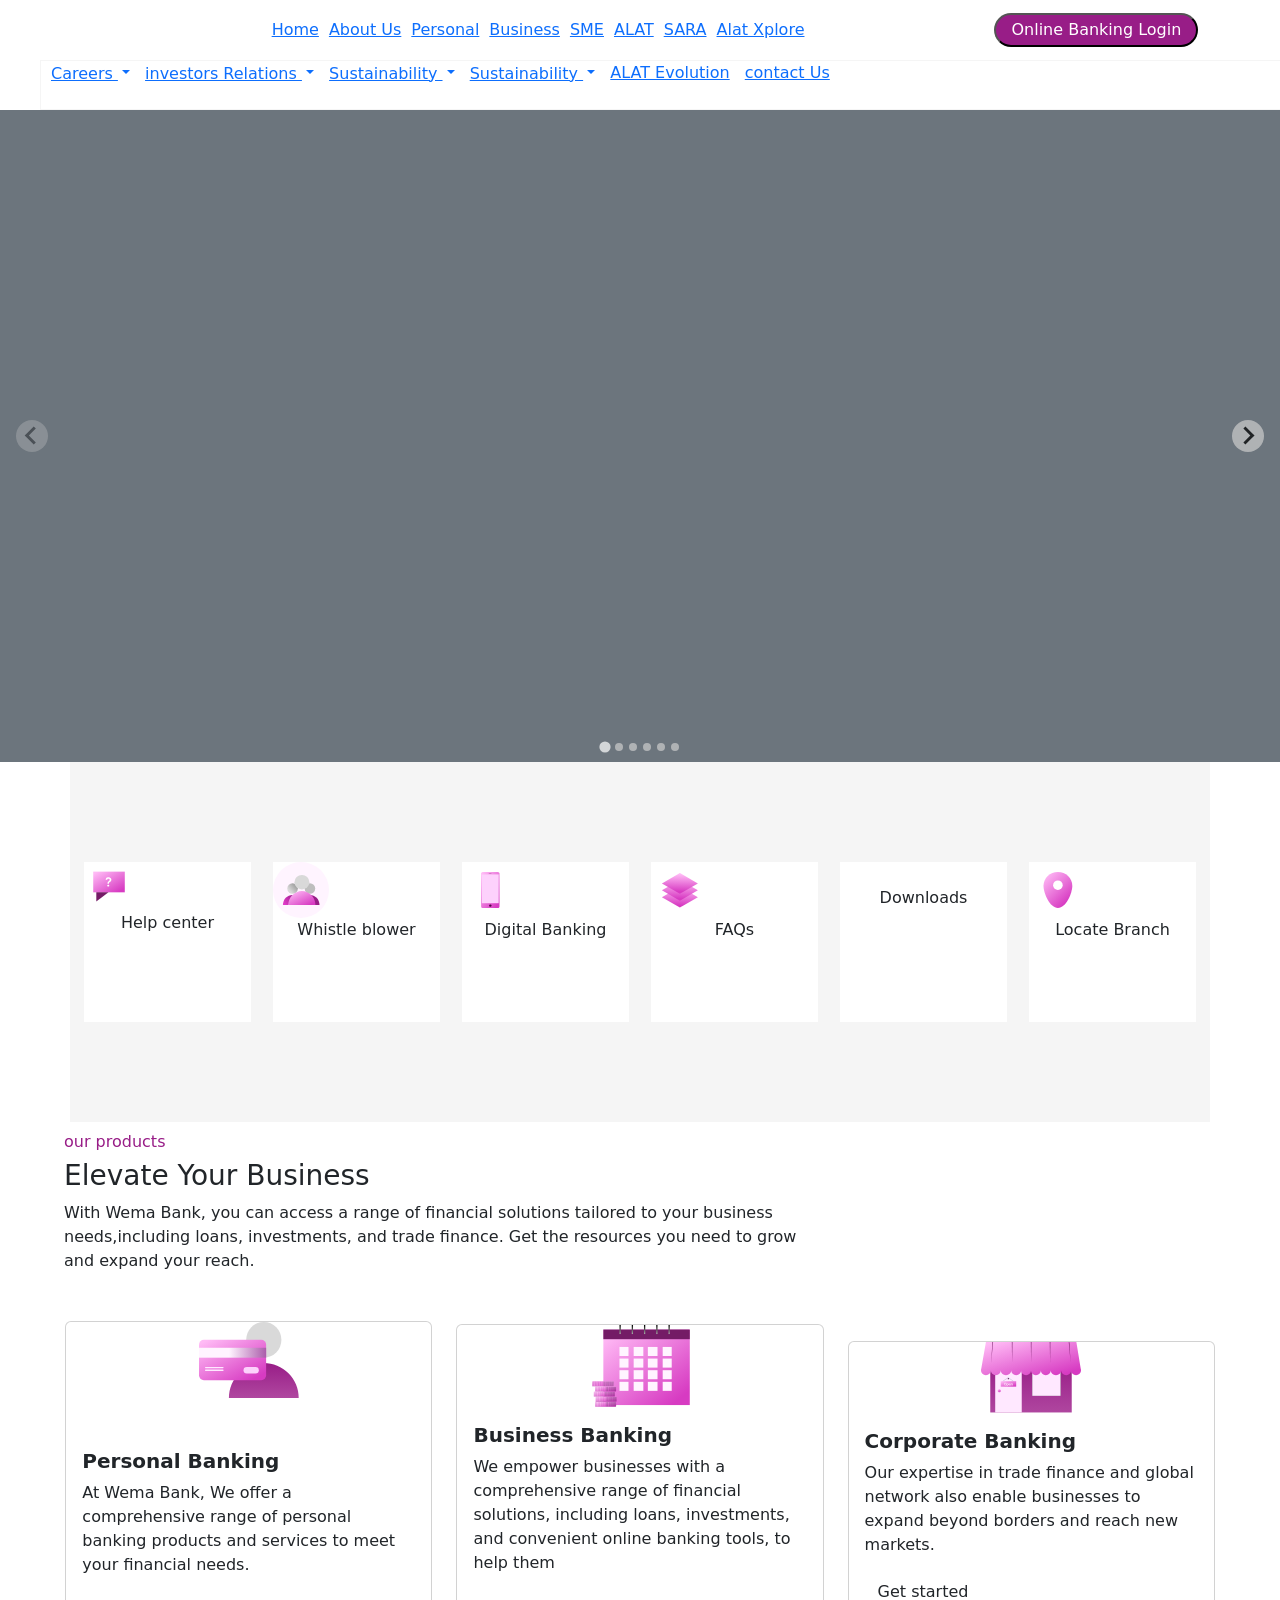
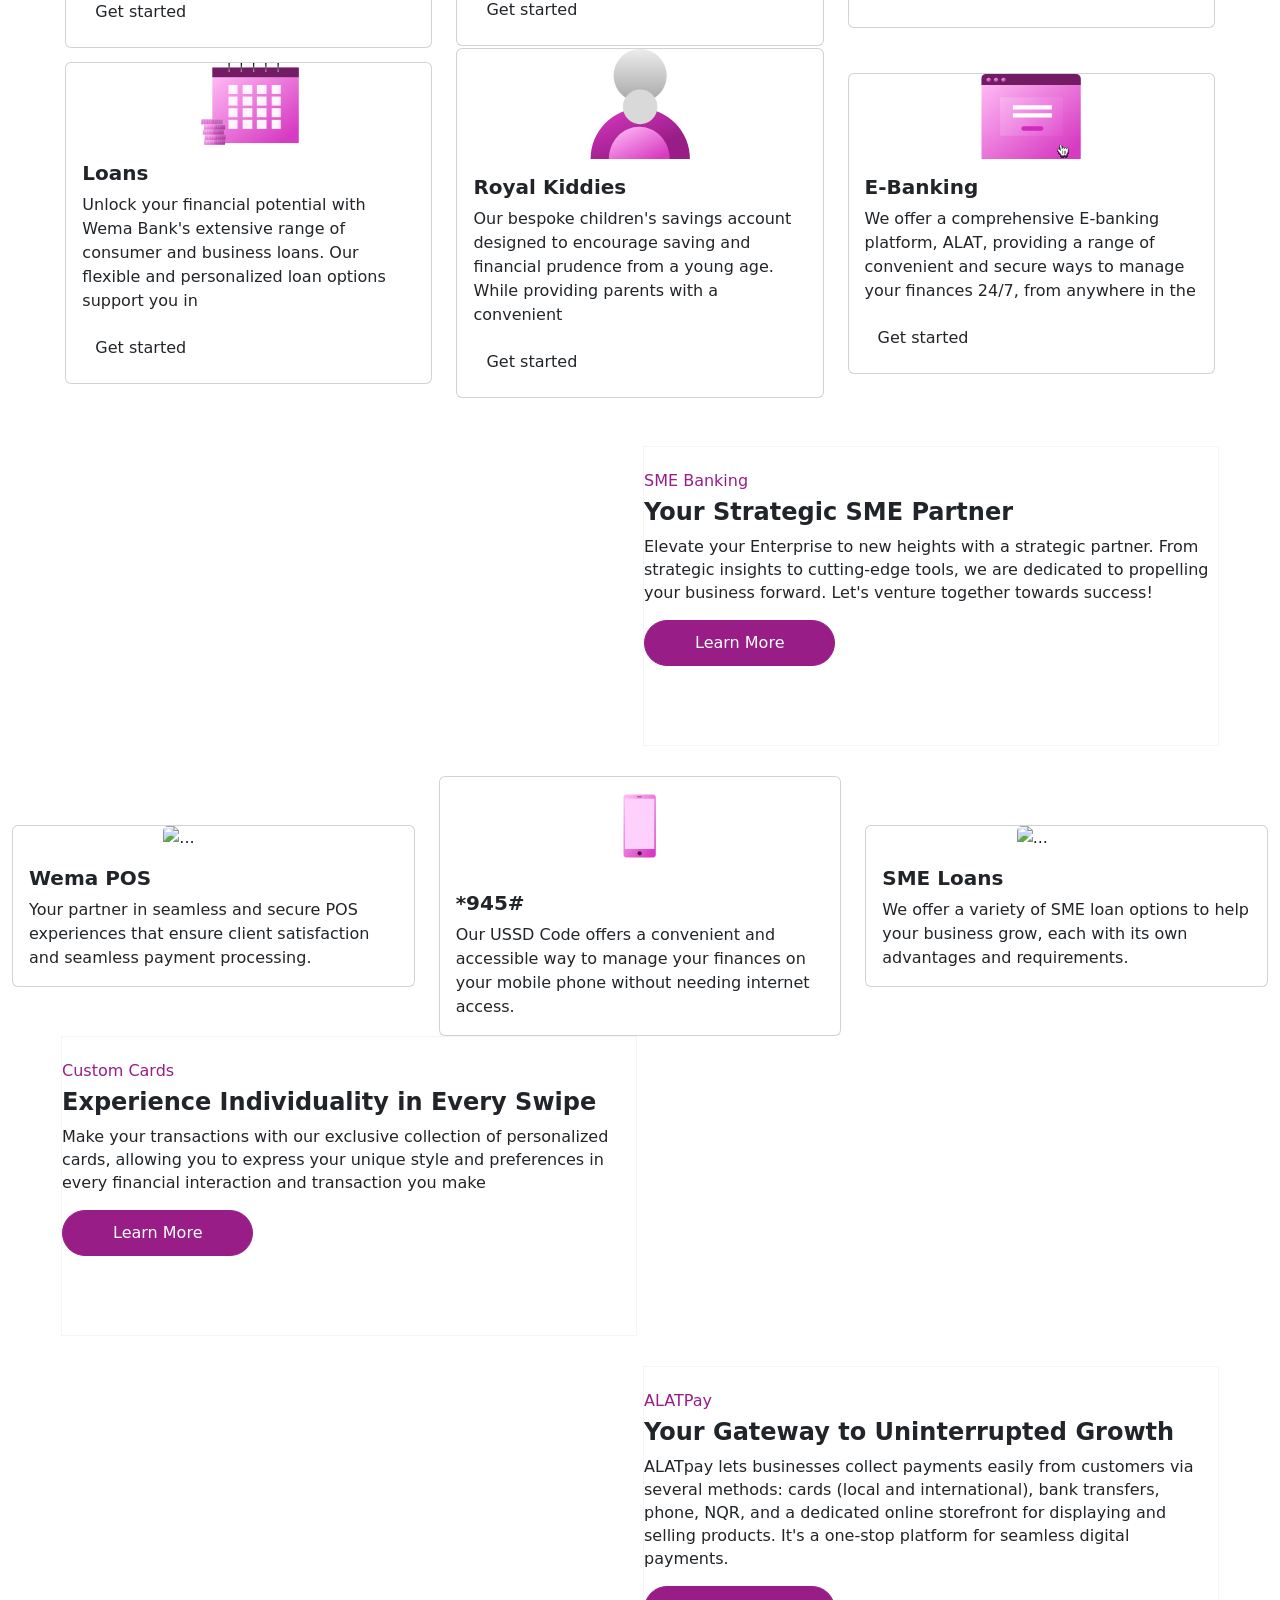
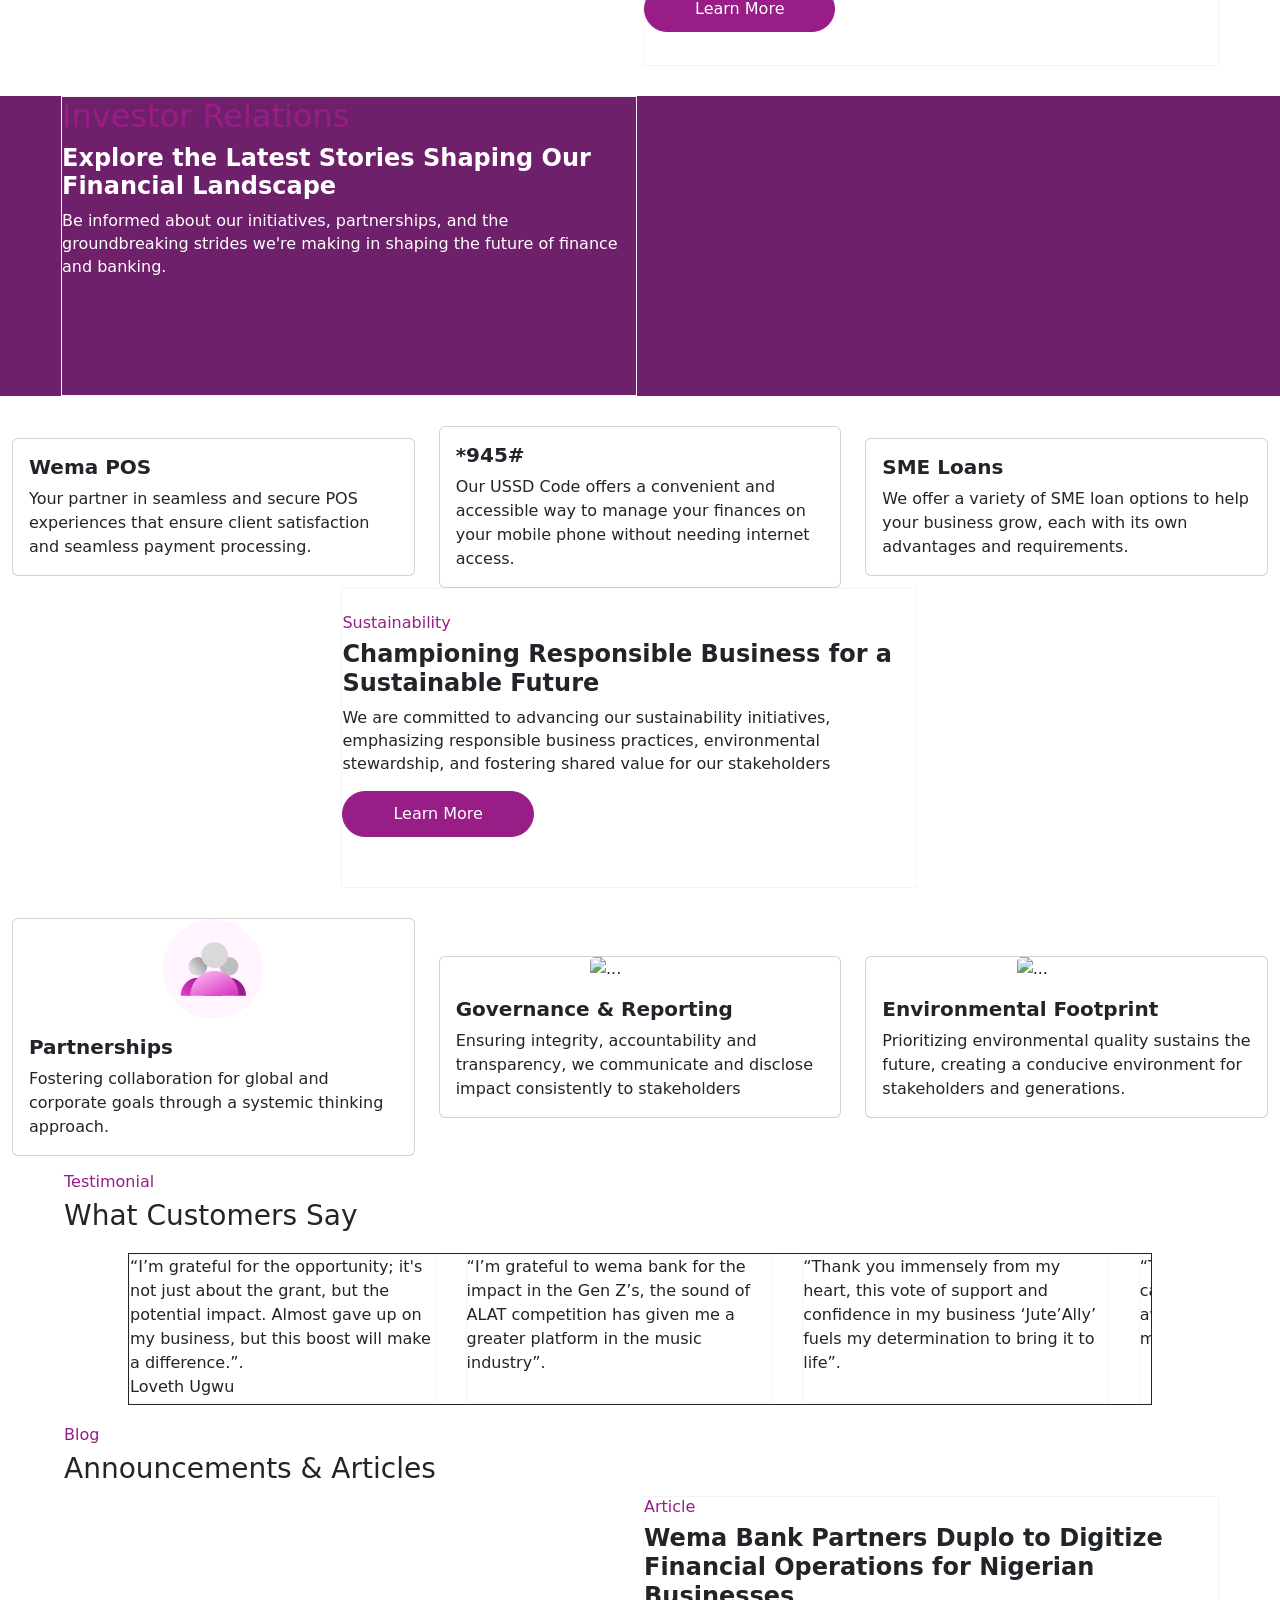
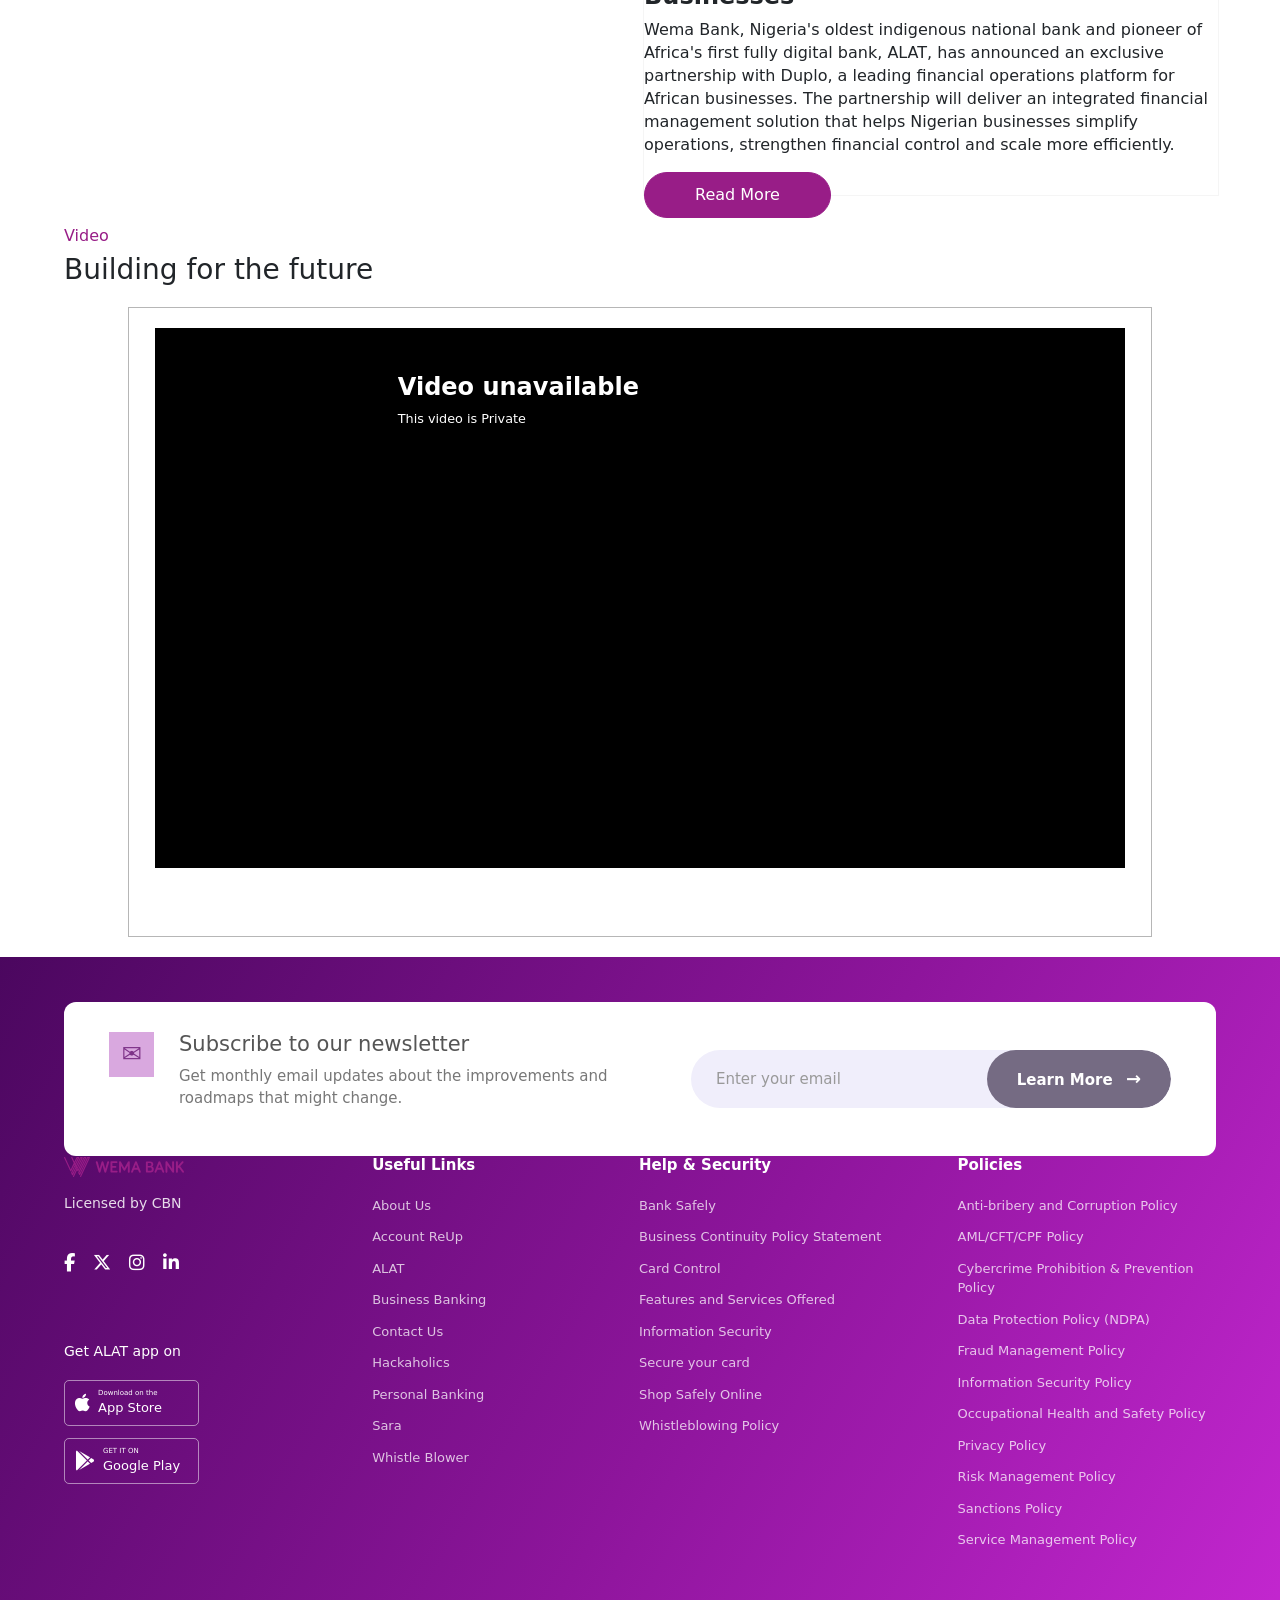
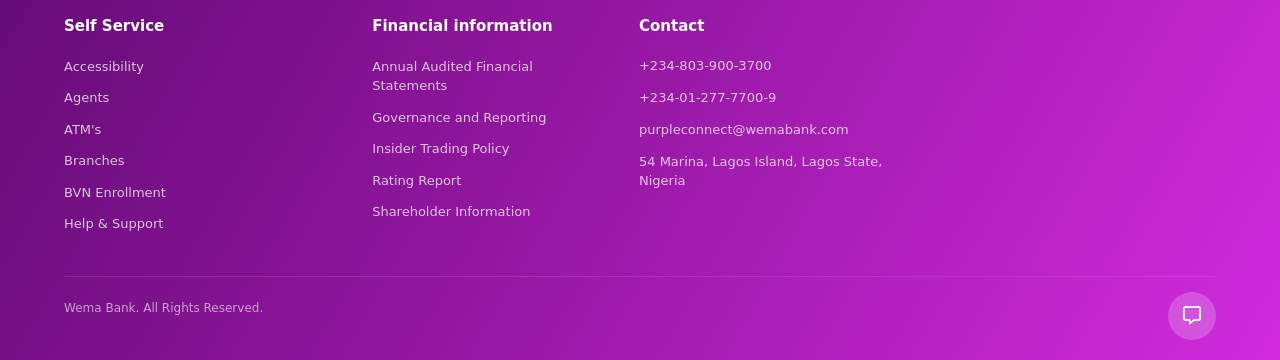
==== commit e58f9a36: "project" ====
--- a/wema.html
+++ b/wema.html
@@ -529,7 +529,7 @@
         <!-- BRAND -->
         <div class="brand-column">
             <h2>
-                <span class="logo">W</span> WEMA BANK
+                <img src="./media/Step into the future of banking with Wema Bank where excellence takes center stage/imgi_1_wemaFull-55brX0lO.svg" alt="">
             </h2>
 
             <p class="licensed">Licensed by CBN</p>
--- a/wema.css
+++ b/wema.css
@@ -321,7 +321,7 @@
 .content{
     height: 40dvh;
     width: 50%;
-    border: 1px solid white;
+    /* border: 1px solid white; */
     margin: 20px auto;
     
 }
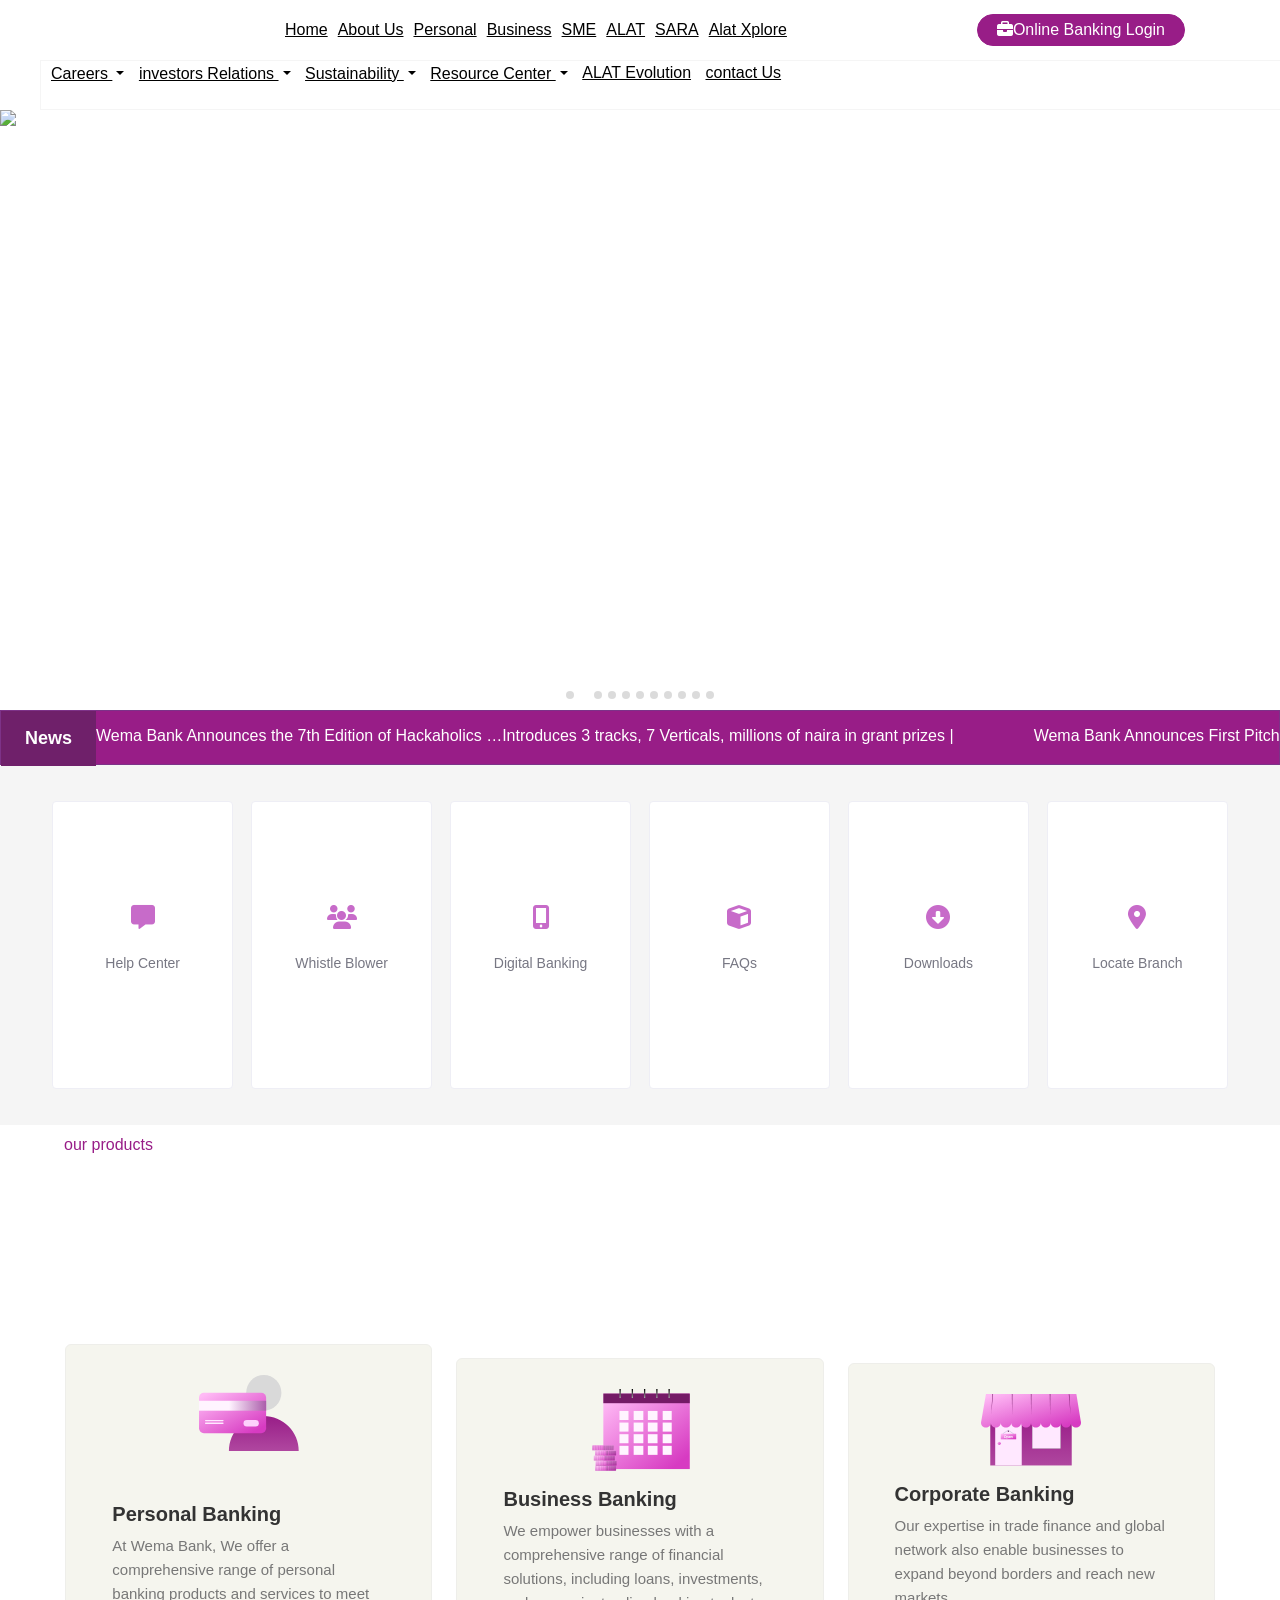
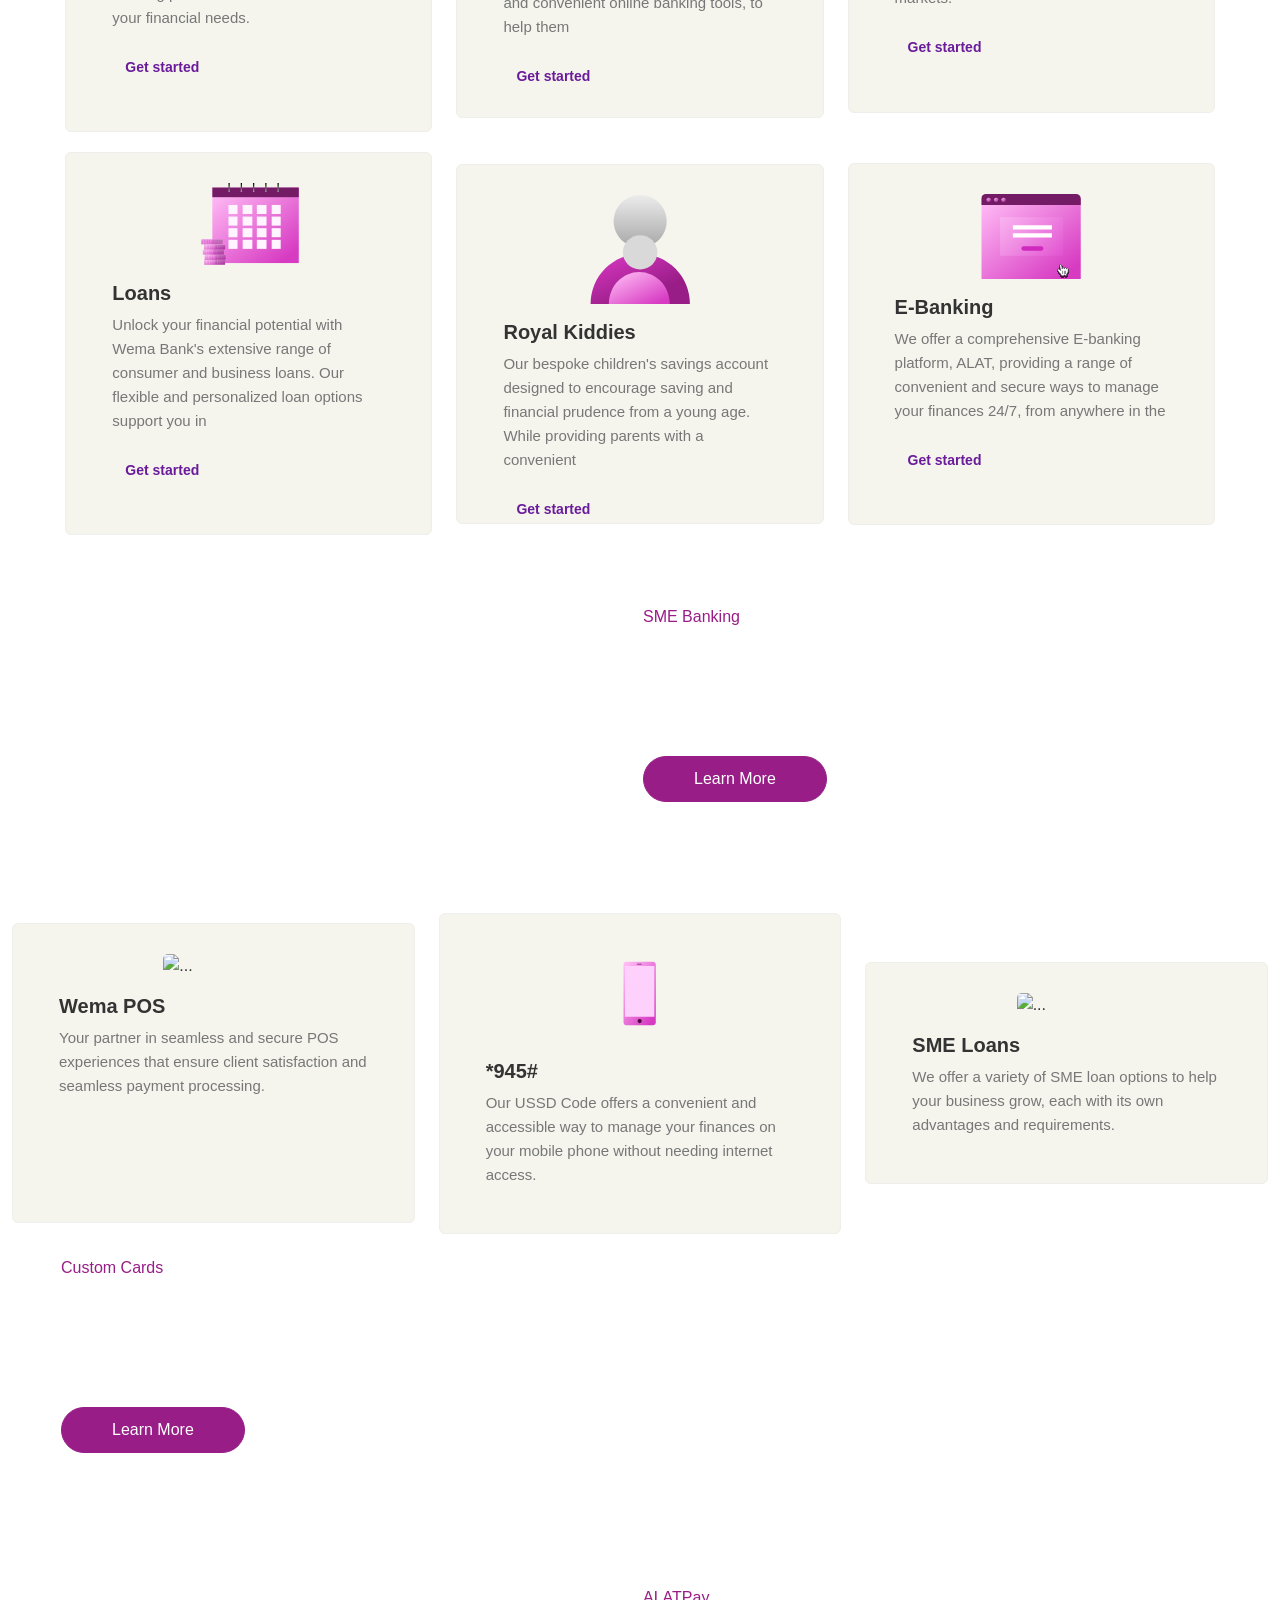
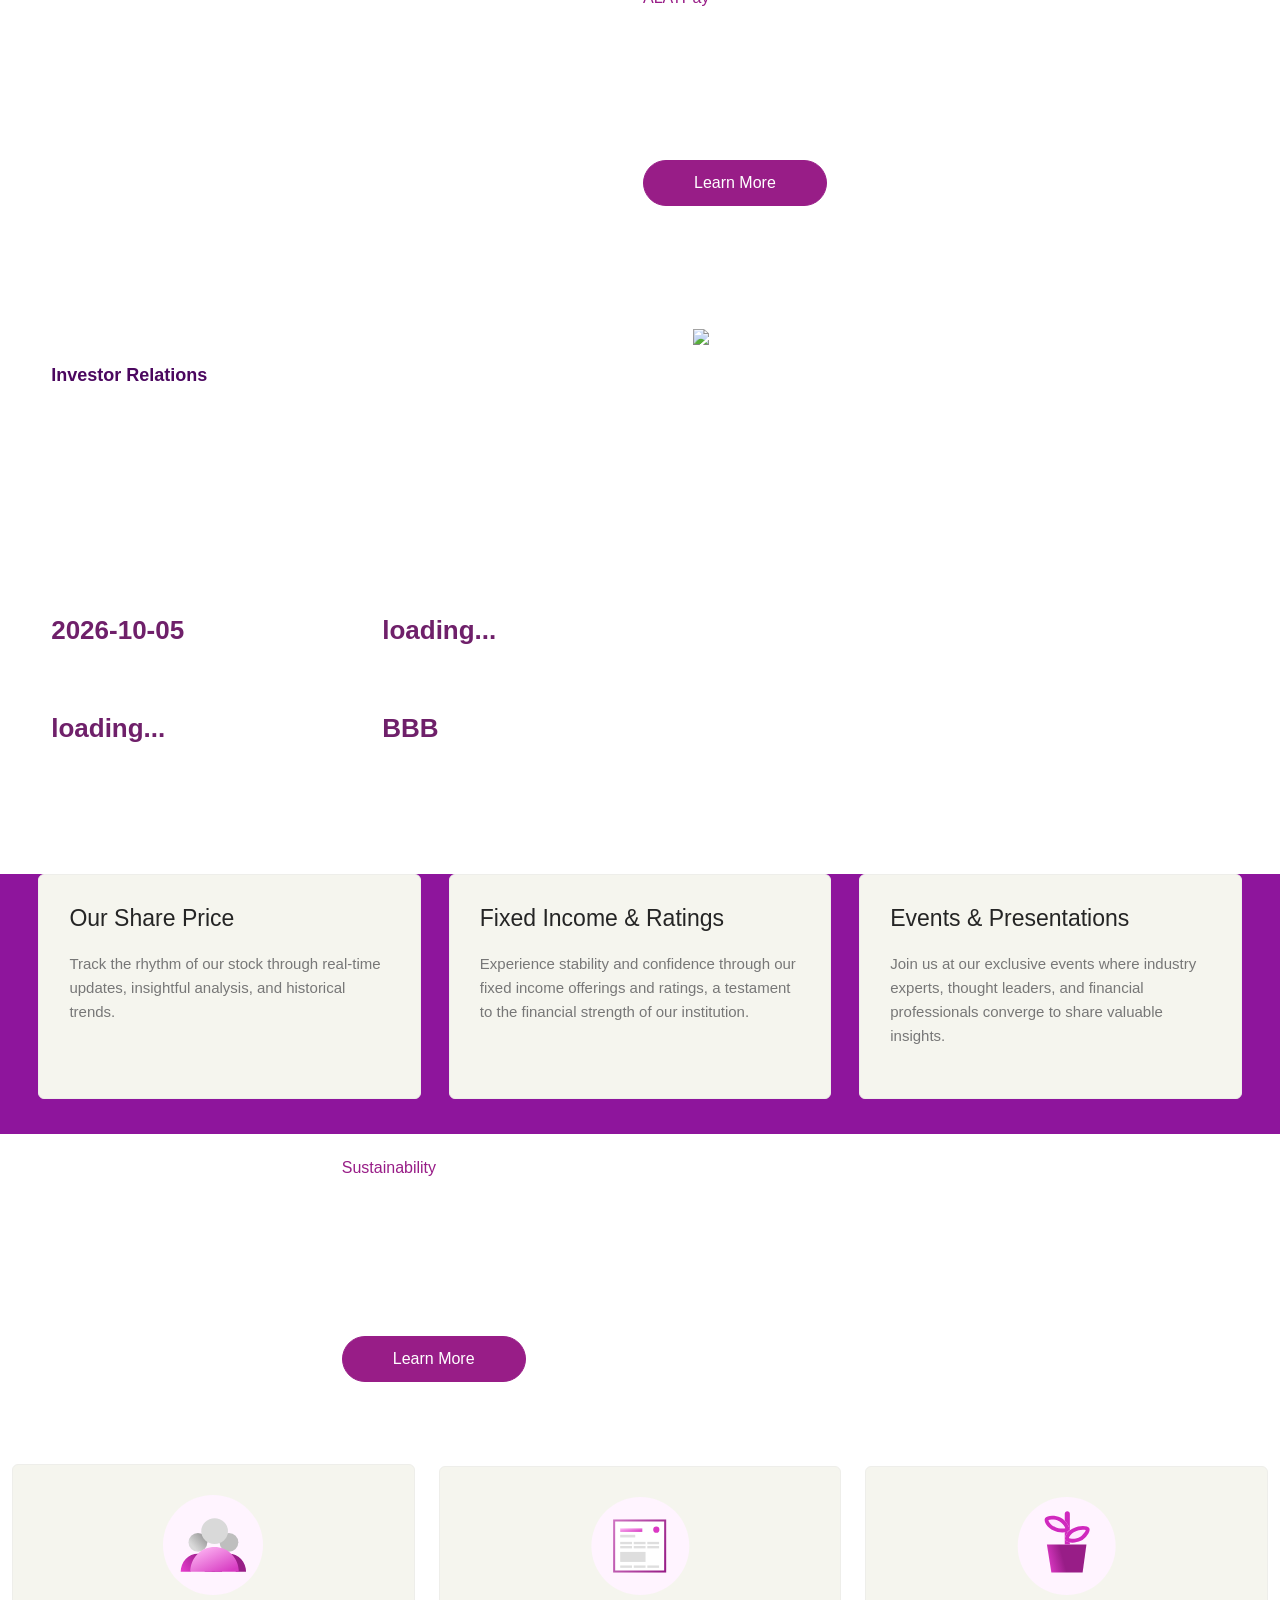
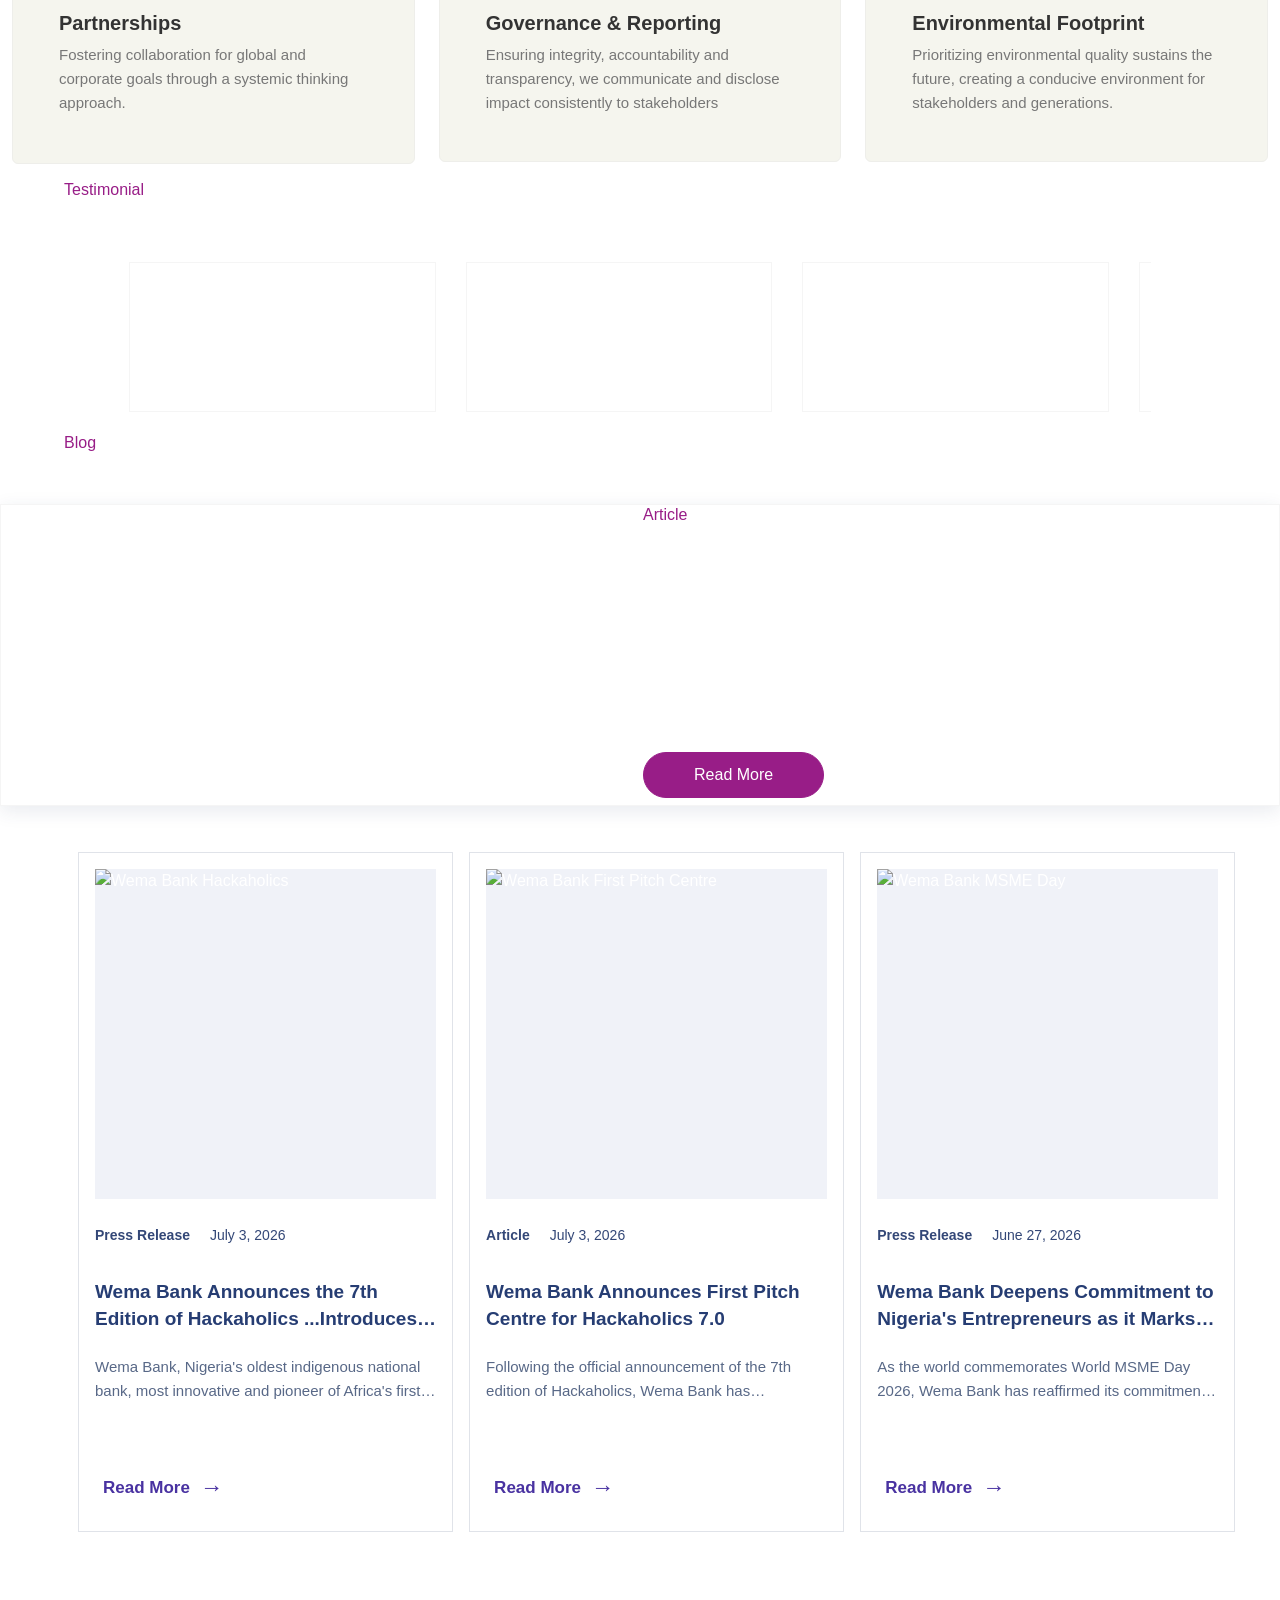
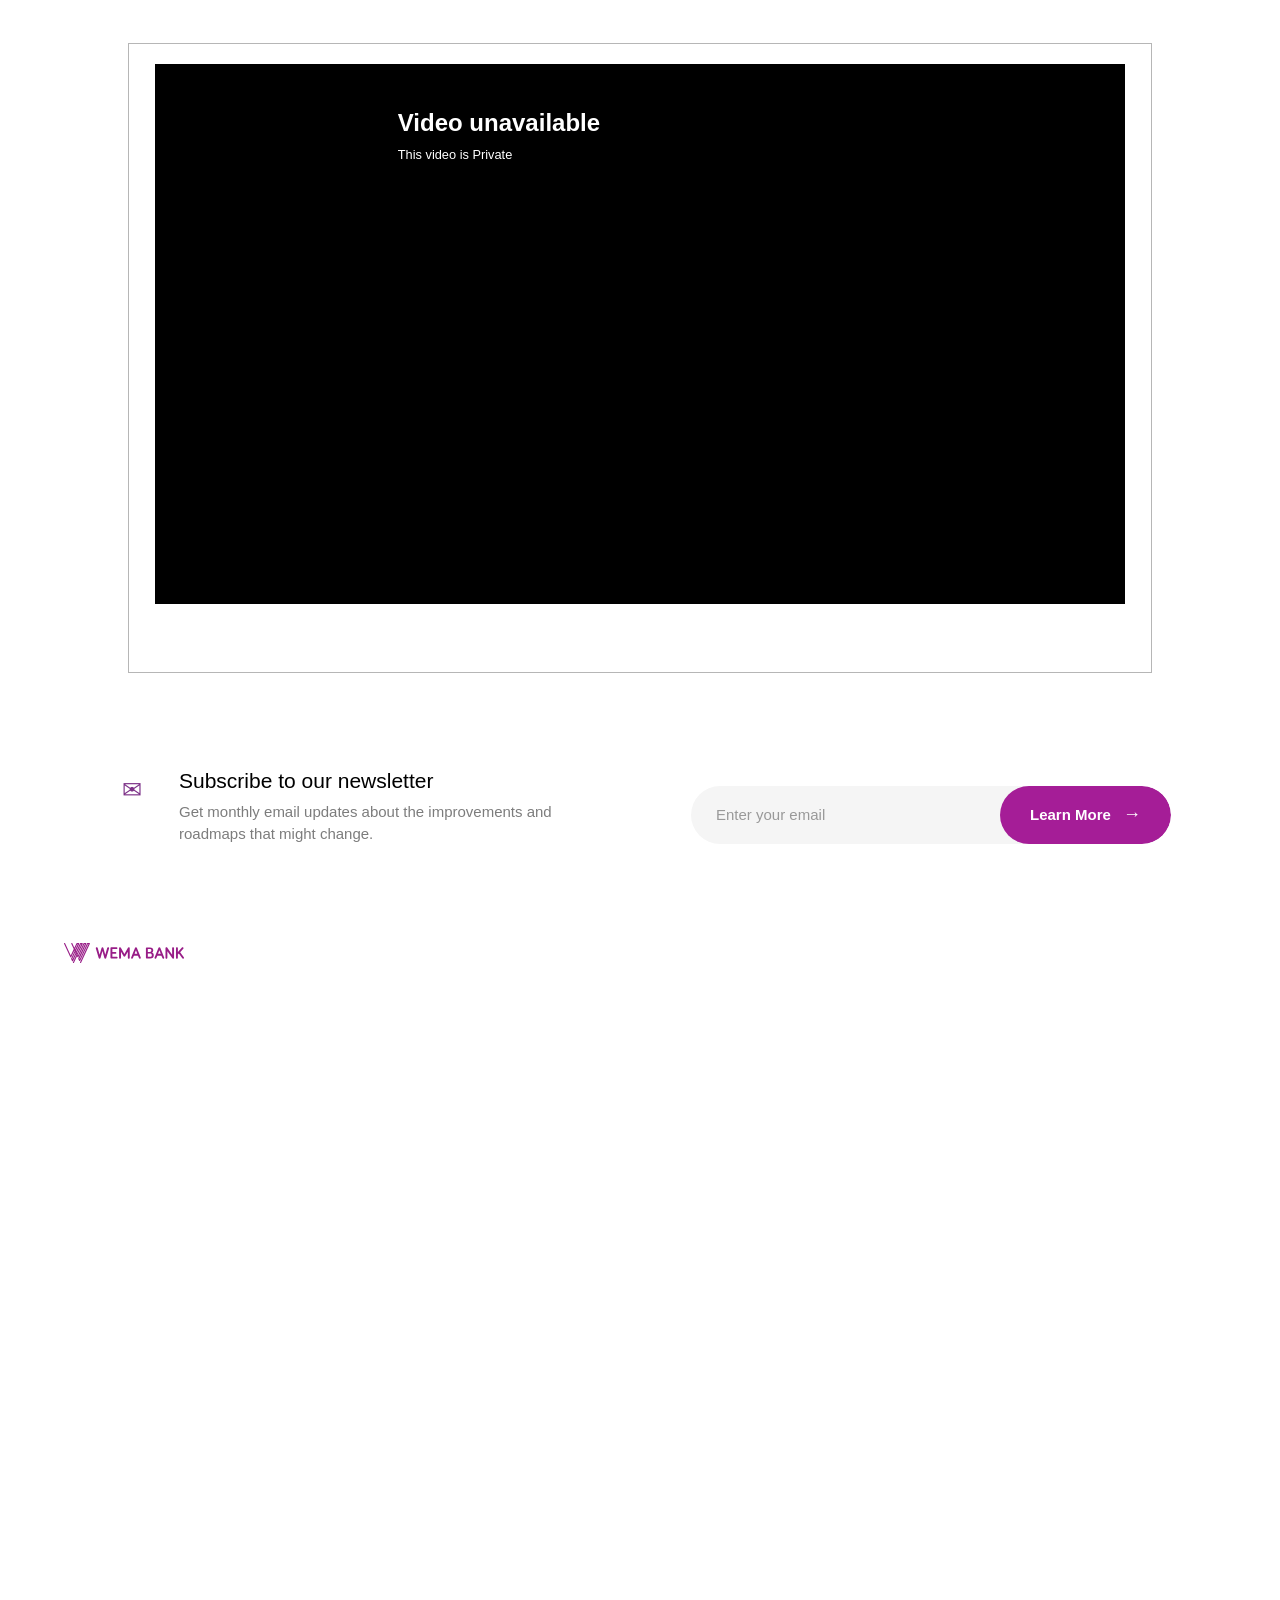
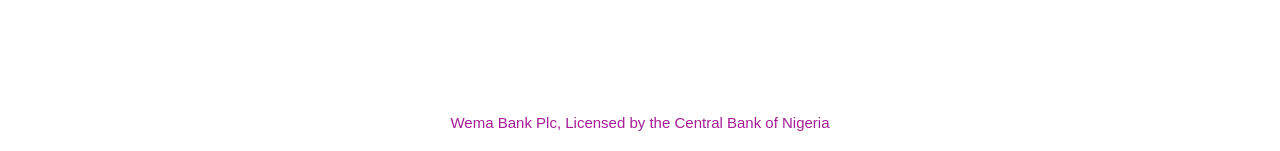
==== commit 8232f7a2: "project" ====
--- a/wema.html
+++ b/wema.html
@@ -34,14 +34,14 @@
 
 
         <div class="right">
-            <button>Online Banking Login</button>
+            <button><i class="fa-solid fa-briefcase"></i>Online Banking Login</button>
         </div>
 
     </header>
     <main>
         <div class="search">
 
-            <!-- Example single danger button -->
+
             <div class="btn-group">
                 <a type="button" class=" dropdown-toggle" data-bs-toggle="dropdown" aria-expanded="false">
                     Careers
@@ -81,7 +81,7 @@
             </div>
             <div class="btn-group">
                 <a type="button" class=" dropdown-toggle" data-bs-toggle="dropdown" aria-expanded="false">
-                    Sustainability
+                    Resource Center
                 </a>
                 <ul class="dropdown-menu">
                     <li><a class="dropdown-item" href="#">Bank Verification Numbers- Code to Check your BVN</a></li>
@@ -97,78 +97,150 @@
         </div>
     </main>
 
-    <section class="splide" aria-label="Splide Basic HTML Example">
-        <div class="splide__track">
-            <ul class="splide__list">
-                <li class="splide__slide bg-secondary">
-                    <img src="https://wemabank.com/assets/web-banner-left-O-e2CFT7.png" alt="">
-                    <img
-                        src="https://www.wemabank.com/assets/web-banner-right-9DPygWl2.png" alt=""></li>
-                <li class="splide__slide bg-"><img
-                        src="https://www.wemabank.com/assets/jingle-right-H-L727PA.png" alt="">
-                </li>
-                <li class="splide__slide bg-https://open.spotify.com/album/4tiqzZhwsogjXIyvYFvPvl">
-                    <img src="./Step into the future of banking with Wema Bank where excellence takes center stage 2/imgi_6_jingle-left-IREAcANY.png" alt="">
-                    <img src="https://wemabank.com/assets/left-side-UDmiWXIW.png" alt="">
-                <img src="./media/Step into the future of banking with Wema Bank where excellence takes center stage 1/" alt=""></li>
-                <li class="splide__slide"><img src="https://www.wemabank.com/assets/left-liCiuubi.png" alt=""></li>
-                <li class="splide__slide"><img src="https://www.wemabank.com/assets/jingle-right-H-L727PA.png" alt="">
-                </li>
-                <li class="splide__slide"><img src="https://www.wemabank.com/" alt=""></li>
-
-            </ul>
-
-        </div>
-
+    <section>
+        <div id="image-slider" class="splide" aria-label="Image Slider">
+            <div class="splide__track">
+                <ul class="splide__list">
+
+                    <li class="splide__slide">
+                        <img src="./media/WhatsApp Image 2026-10-06 at 13.04.11 (1).jpeg" alt="Image 1">
+                    </li>
+
+                    <li class="splide__slide">
+                        <img src="./media/WhatsApp Image 2026-10-06 at 13.04.11.jpeg" alt="Image 2">
+                    </li>
+
+                    <li class="splide__slide">
+                        <img src="./media/WhatsApp Image 2026-10-06 at 13.04.10 (2).jpeg" alt="Image 3">
+                    </li>
+
+                    <li class="splide__slide">
+                        <img src="./media/WhatsApp Image 2026-10-06 at 13.04.10 (1).jpeg" alt="Image 4">
+                    </li>
+
+                    <li class="splide__slide">
+                        <img src="./media/WhatsApp Image 2026-10-06 at 13.04.10.jpeg" alt="Image 5">
+                    </li>
+
+                    <li class="splide__slide">
+                        <img src="./media/WhatsApp Image 2026-10-06 at 13.04.09 (2).jpeg" alt="Image 6">
+                    </li>
+
+                    <li class="splide__slide">
+                        <img src="./media/WhatsApp Image 2026-10-06 at 13.04.09 (1).jpeg" alt="Image 7">
+                    </li>
+
+                    <li class="splide__slide">
+                        <img src="./media/WhatsApp Image 2026-10-06 at 13.04.09.jpeg" alt="Image 8">
+                    </li>
+
+                    <li class="splide__slide">
+                        <img src="./media/WhatsApp Image 2026-10-06 at 13.04.08 (2).jpeg" alt="Image 9">
+                    </li>
+
+                    <li class="splide__slide">
+                        <img src="./media/WhatsApp Image 2026-10-06 at 13.04.08 (1).jpeg" alt="Image 10">
+                    </li>
+                    <li class="splide__slide">
+                        <img src="./media/WhatsApp Image 2026-10-06 at 13.04.07.jpeg" alt="Image 11">
+                    </li>
+
+                </ul>
+            </div>
+        </div>
     </section>
+    <section class="news-section">
+        <div class="news-title">
+            News
+        </div>
+        <div class="news-content">
+            <div class="news-track">
+                <span>Wema Bank Announces the 7th Edition of Hackaholics …Introduces 3 tracks, 7 Verticals, millions of
+                    naira in grant prizes |</span>
+                <span> Wema Bank Announces First Pitch Centre for Hackaholics 7.0 |</span>
+                <span> Wema Bank Deepens Commitment to Nigeria's Entrepreneurs as it Marks World MSME Day 2026 |</span>
+
+                <div class="run">
+                    <span> Wema Bank Announces the 7th Edition of Hackaholics …Introduces 3 tracks, 7 Verticals,
+                        millions of naira in grant prizes |</span>
+                    <span> Wema Bank Announces First Pitch Centre for Hackaholics 7.0 |</span>
+                    <span> Wema Bank Deepens Commitment to Nigeria's Entrepreneurs as it Marks World MSME Day 2026
+                        |</span>
+                </div>
+
+
+            </div>
+        </div>
+
+    </section>
+
+
+    <section class="services">
+        <div class="service-card">
+            <div class="icon">
+                <i class="fa-solid fa-message"></i>
+            </div>
+            <p>Help Center</p>
+        </div>
+
+        <div class="service-card">
+            <div class="icon">
+                <i class="fa-solid fa-users"></i>
+            </div>
+            <p>Whistle Blower</p>
+        </div>
+
+        <div class="service-card">
+            <div class="icon">
+                <i class="fa-solid fa-mobile-screen-button"></i>
+            </div>
+            <p>Digital Banking</p>
+        </div>
+
+        <div class="service-card">
+            <div class="icon">
+                <i class="fa-solid fa-cube"></i>
+            </div>
+            <p>FAQs</p>
+        </div>
+
+        <div class="service-card">
+            <div class="icon">
+                <i class="fa-solid fa-circle-down"></i>
+            </div>
+            <p>Downloads</p>
+        </div>
+
+        <div class="service-card">
+            <div class="icon">
+                <i class="fa-solid fa-location-dot"></i>
+            </div>
+            <p>Locate Branch</p>
+        </div>
+    </section>
+
+
+
+    
+
+
 
 
 
     <section>
-        <div class="container w-100">
-            <div class="box"><img
-                    src="./media/Step into the future of banking with Wema Bank where excellence takes center stage/download (1).svg"
-                    width="50px" alt="">
-                <p>Help center</p>
-            </div>
-            <div class="box"><img
-                    src="./media/Step into the future of banking with Wema Bank where excellence takes center stage/download.svg"
-                    alt="">
-                <p>Whistle blower</p>
-            </div>
-            <div class="box"><img
-                    src="./media/Step into the future of banking with Wema Bank where excellence takes center stage/download (2).svg"
-                    alt="">
-                <p>Digital Banking</p>
-            </div>
-            <div class="box"><img
-                    src="./media/Step into the future of banking with Wema Bank where excellence takes center stage/download (3).svg"
-                    alt="">
-                <p>FAQs</p>
-            </div>
-            <div class="box"><img src="https://wemabank.com/assets/download--LZOt1qw.svg" alt="">
-                <p>Downloads</p>
-            </div>
-            <div class="box"><img
-                    src="./media/Step into the future of banking with Wema Bank where excellence takes center stage/download (4).svg"
-                    alt="">
-                <p>Locate Branch</p>
-            </div>
-        </div>
-    </section>
-
-    <section>
-        <div class="grid">
+        <div class="rid">
             <h6>our products</h6>
             <h3>Elevate Your Business</h3>
             <p>With Wema Bank, you can access a range of financial solutions tailored to your
                 business<br>needs,including loans, investments, and trade finance. Get the resources you need to
                 grow<br>and expand your reach.</p>
         </div>
-        <div class="/border /border-danger my-5  col-11 m-auto ">
+
+
+        <div class=" type  my-5 col-11  m-auto ">
             <div class="row m-0">
-                <div class="col-12 col-sm-6 col-md-4 m-auto">
-                    <div class="card">
+                <div class="spec col-12 col-sm-6 col-md-4 m-auto">
+                    <div class="card high">
                         <img src="./media/Step into the future of banking with Wema Bank where excellence takes center stage/Step into the future of banking with Wema Bank where excellence takes center stage 1/download (1).svg"
                             class="card-img-top" alt="...">
                         <div class="card-body">
@@ -179,8 +251,8 @@
                         </div>
                     </div>
                 </div>
-                <div class="col-12 col-sm-6 col-md-4 m-auto">
-                    <div class="card">
+                <div class=" spec col-12 col-sm-6 col-md-4 m-auto">
+                    <div class="card low">
                         <img src="./media/Step into the future of banking with Wema Bank where excellence takes center stage/Step into the future of banking with Wema Bank where excellence takes center stage 1/imgi_29_loansIcon-YQ1baKiw.svg"
                             class="card-img-top" alt="...">
                         <div class="card-body">
@@ -192,8 +264,8 @@
                         </div>
                     </div>
                 </div>
-                <div class="col-12 col-sm-6 col-md-4 m-auto">
-                    <div class="card">
+                <div class="spec col-12 col-sm-6 col-md-4 m-auto">
+                    <div class="card moh">
                         <img src="./media/Step into the future of banking with Wema Bank where excellence takes center stage/Step into the future of banking with Wema Bank where excellence takes center stage 1/imgi_28_businessBankingIcon-_DkoGwIs.svg"
                             class="card-img-top" alt="...">
                         <div class="card-body">
@@ -206,7 +278,7 @@
                 </div>
             </div>
             <div class="row m-0">
-                <div class="col-12 col-sm-6 col-md-4 m-auto">
+                <div class="spec col-12 col-sm-6 col-md-4 m-auto">
                     <div class="card">
                         <img src="./media/Step into the future of banking with Wema Bank where excellence takes center stage/imgi_29_loansIcon-YQ1baKiw.svg"
                             class="card-img-top" alt="...">
@@ -219,11 +291,11 @@
                         </div>
                     </div>
                 </div>
-                <div class="col-12 col-sm-6 col-md-4 m-auto">
-                    <div class="card">
+                <div class="spec col-12 col-sm-6 col-md-4 m-auto">
+                    <div class="card bruh">
                         <img src="./media/Step into the future of banking with Wema Bank where excellence takes center stage/Step into the future of banking with Wema Bank where excellence takes center stage 1/download (3).svg"
                             class="card-img-top" alt="...">
-                        <div class="card-body">
+                        <div class="card-body ">
                             <h5 class="card-title">Royal Kiddies</h5>
                             <p class="card-text">Our bespoke children's savings account designed to encourage saving and
                                 financial prudence from a young age. While providing parents with a convenient</p>
@@ -232,7 +304,7 @@
                         </div>
                     </div>
                 </div>
-                <div class="col-12 col-sm-6 col-md-4 m-auto">
+                <div class="spec col-12 col-sm-6 col-md-4 m-auto">
                     <div class="card">
                         <img src="./media/Step into the future of banking with Wema Bank where excellence takes center stage/Step into the future of banking with Wema Bank where excellence takes center stage 1/download (2).svg"
                             class="card-img-top" alt="...">
@@ -260,13 +332,13 @@
             <h6>SME Banking</h6>
             <h5>Your Strategic SME Partner</h5>
             <p>Elevate your Enterprise to new heights with a strategic partner. From strategic insights to cutting-edge
-                tools, we are dedicated to propelling your business forward. Let's venture together towards success!</p>
+            tools, we are dedicated to propelling your business forward. Let's venture together towards success!</p>
             <button>Learn More</button>
         </div>
     </div>
     <div class="row m-0">
         <div class="col-12 col-sm-6 col-md-4 m-auto">
-            <div class="card">
+            <div class="card tea">
                 <img src="https://wemabank.com/assets/businessBankingIcon-_DkoGwIs.svg" width="50px"
                     class="card-img-top" alt="...">
                 <div class="card-body">
@@ -329,174 +401,353 @@
             <button>Learn More</button>
         </div>
     </div>
-    <div class="purple">
+
+
+
+
+
+    <section class="hero">
+
+        <div class="hero-content">
+
+            <p class="small-title">Investor Relations</p>
+
+            <h1>
+                Explore the Latest Stories Shaping
+                <br>
+                Our Financial Landscape
+            </h1>
+
+            <p class="description">
+                Be informed about our initiatives, partnerships, and the groundbreaking
+                strides we're making in shaping the future of finance and banking.
+            </p>
+
+
+            <div class="company-info">
+
+                <div class="info-item">
+                    <h3>2026-10-05</h3>
+                    <span>Trade Date</span>
+                </div>
+
+                <div class="info-item">
+                    <h3>loading...</h3>
+                    <span>Last</span>
+                </div>
+
+                <div class="info-item">
+                    <h3>loading...</h3>
+                    <span>Change</span>
+                </div>
+
+                <div class="info-item">
+                    <h3>BBB</h3>
+                    <span>Our Rating</span>
+                </div>
+
+            </div>
+
+        </div>
+
+
+        <div class="hero-image">
+            <img src="https://wemabank.com/assets/investor_img-cbcYPP_A.jpg" alt="Business professionals">
+        </div>
+
+    </section>
+
+
+
+    <section class="cards-section">
+
+        <div class="card">
+            <h2>Our Share Price</h2>
+
+            <p>
+                Track the rhythm of our stock through real-time updates,
+                insightful analysis, and historical trends.
+            </p>
+
+
+        </div>
+
+
+        <div class="card">
+            <h2>Fixed Income & Ratings</h2>
+
+            <p>
+                Experience stability and confidence through our fixed
+                income offerings and ratings, a testament to the
+                financial strength of our institution.
+            </p>
+
+
+        </div>
+
+
+        <div class="card">
+            <h2>Events & Presentations</h2>
+
+            <p>
+                Join us at our exclusive events where industry experts,
+                thought leaders, and financial professionals converge
+                to share valuable insights.
+            </p>
+
+
+        </div>
+
+    </section>
+
+
+</html>
+
+
+
+
+
+<div class="two">
+
+    <div class="box">
+        <img src="http://www.w3.org/2000/svg" alt="">
+        <h6>Sustainability</h6>
+        <h5>Championing Responsible Business for a Sustainable Future</h5>
+        <p>We are committed to advancing our sustainability initiatives, emphasizing responsible business practices,
+            environmental stewardship, and fostering shared value for our stakeholders</p>
+        <button>Learn More</button>
+    </div>
+    <div class="box-image1">
+        <div class="sun w-75 ms-3">
+            <img src="https://wemabank.com/assets/sustainerbility_img_1-ZhLKZPnf.jpg" alt="">
+            <img src="https://wemabank.com/assets/sustainability_img_2-YCWDd2oB.jpg" alt="">
+        </div>
+
+    </div>
+</div>
+<div class="row m-0 mb-3">
+    <div class="col-12 col-sm-6 col-md-4 m-auto">
+        <div class="card lip">
+            <img src="./media/Step into the future of banking with Wema Bank where excellence takes center stage/download.svg"
+                width="50px" class="card-img-top" alt="...">
+            <div class="card-body">
+                <h5 class="card-title">Partnerships</h5>
+                <p class="card-text">Fostering collaboration for global and corporate goals through a systemic
+                    thinking approach.</p>
+            </div>
+        </div>
+    </div>
+    <div class="col-12 col-sm-6 col-md-4 m-auto">
+        <div class="card">
+            <img src="data:image/svg+xml,%3csvg%20width='49'%20height='48'%20viewBox='0%200%2049%2048'%20fill='none'%20xmlns='http://www.w3.org/2000/svg'%3e%3cg%20id='Frame%2040890'%3e%3crect%20x='0.666626'%20width='48'%20height='48'%20rx='24'%20fill='%23FFF4FF'/%3e%3cg%20id='Group%201000005011'%3e%3crect%20id='Rectangle%20499'%20x='11.8326'%20y='11.5'%20width='25'%20height='25'%20fill='white'%20stroke='url(%23paint0_linear_1164_11695)'/%3e%3crect%20id='Rectangle%20500'%20x='14.7999'%20y='15.3335'%20width='10.8333'%20height='1.73333'%20fill='url(%23paint1_linear_1164_11695)'/%3e%3crect%20id='Rectangle%20501'%20x='14.7999'%20y='18.5112'%20width='7.36667'%20height='1.3'%20fill='%23DEDEDE'/%3e%3crect%20id='Rectangle%20502'%20x='14.7999'%20y='24'%20width='5.77778'%20height='1.15556'%20fill='%23DEDEDE'/%3e%3crect%20id='Rectangle%20510'%20x='14.7999'%20y='33.5337'%20width='5.77778'%20height='1.15556'%20fill='%23DEDEDE'/%3e%3crect%20id='Rectangle%20504'%20x='21.4437'%20y='24'%20width='5.77778'%20height='1.15556'%20fill='%23DEDEDE'/%3e%3crect%20id='Rectangle%20506'%20x='28.0876'%20y='24'%20width='5.77778'%20height='1.15556'%20fill='%23DEDEDE'/%3e%3crect%20id='Rectangle%20507'%20x='14.7999'%20y='21.9775'%20width='5.77778'%20height='1.15556'%20fill='%23DEDEDE'/%3e%3crect%20id='Rectangle%20511'%20x='21.4437'%20y='33.5337'%20width='5.77778'%20height='1.15556'%20fill='%23DEDEDE'/%3e%3crect%20id='Rectangle%20512'%20x='28.0876'%20y='33.5337'%20width='5.77778'%20height='1.15556'%20fill='%23DEDEDE'/%3e%3crect%20id='Rectangle%20505'%20x='14.7999'%20y='26.8887'%20width='12.4222'%20height='4.91111'%20fill='%23DEDEDE'/%3e%3crect%20id='Rectangle%20508'%20x='21.4437'%20y='21.9775'%20width='5.77778'%20height='1.15556'%20fill='%23DEDEDE'/%3e%3crect%20id='Rectangle%20509'%20x='28.0876'%20y='21.9775'%20width='5.77778'%20height='1.15556'%20fill='%23DEDEDE'/%3e%3ccircle%20id='Ellipse%20116'%20cx='32.4946'%20cy='15.983'%20r='1.51667'%20fill='%23DB39C4'/%3e%3c/g%3e%3c/g%3e%3cdefs%3e%3clinearGradient%20id='paint0_linear_1164_11695'%20x1='37.2425'%20y1='33.75'%20x2='6.42065'%20y2='21.8246'%20gradientUnits='userSpaceOnUse'%3e%3cstop%20stop-color='%23981D87'/%3e%3cstop%20offset='0.964828'%20stop-color='%23CE73C1'/%3e%3c/linearGradient%3e%3clinearGradient%20id='paint1_linear_1164_11695'%20x1='14.7999'%20y1='15.5366'%20x2='15.2073'%20y2='18.303'%20gradientUnits='userSpaceOnUse'%3e%3cstop%20stop-color='%23FFBAF5'/%3e%3cstop%20offset='0.986917'%20stop-color='%23D73BC2'/%3e%3c/linearGradient%3e%3c/defs%3e%3c/svg%3e"
+                class="card-img-top" alt="...">
+            <div class="card-body">
+                <h5 class="card-title">Governance & Reporting</h5>
+                <p class="card-text">Ensuring integrity, accountability and transparency, we communicate and
+                    disclose impact consistently to stakeholders</p>
+            </div>
+        </div>
+    </div>
+    <div class="col-12 col-sm-6 col-md-4 m-auto">
+        <div class="card">
+            <img src="data:image/svg+xml,%3csvg%20width='49'%20height='48'%20viewBox='0%200%2049%2048'%20fill='none'%20xmlns='http://www.w3.org/2000/svg'%3e%3crect%20x='0.333496'%20width='48'%20height='48'%20rx='24'%20fill='%23FFF4FF'/%3e%3cpath%20d='M14.6523%2023.25H34.0273L32.1523%2037H16.8398L14.6523%2023.25Z'%20fill='url(%23paint0_linear_1164_11715)'/%3e%3cpath%20d='M23.4023%208.25C23.4023%207.55964%2023.962%207%2024.6523%207C25.3427%207%2025.9023%207.55964%2025.9023%208.25V23.25H23.4023V8.25Z'%20fill='%23D029BE'/%3e%3cpath%20d='M25.4471%2016.2629C24.5976%2017.8578%2019.9963%2017.5489%2017.9626%2016.3949C14.9963%2015.3614%2012.8759%2012.0255%2013.7254%2010.4307C14.575%208.83586%2018.7463%208.79887%2021.2454%2010.0491C23.4338%2010.9864%2026.2967%2014.6681%2025.4471%2016.2629Z'%20fill='%23FFE8FF'/%3e%3cpath%20fill-rule='evenodd'%20clip-rule='evenodd'%20d='M18.74%2014.6803L18.8878%2014.7641C19.545%2015.137%2020.8648%2015.4657%2022.1764%2015.4849C22.8118%2015.4942%2023.3223%2015.4274%2023.6594%2015.3248C23.6632%2015.3237%2023.6669%2015.3226%2023.6706%2015.3214C23.6696%2015.3183%2023.6686%2015.3151%2023.6676%2015.3119C23.5621%2014.9754%2023.3281%2014.5152%2022.9595%2013.9989C22.193%2012.9253%2021.1762%2012.0591%2020.5072%2011.7726L20.4562%2011.7508L20.4066%2011.7259C19.485%2011.2649%2018.1391%2011.0036%2016.934%2011.0468C16.3403%2011.0681%2015.876%2011.1606%2015.5717%2011.2758C15.5057%2011.3008%2015.455%2011.3237%2015.4168%2011.3431C15.421%2011.378%2015.4283%2011.4215%2015.4404%2011.4747C15.5021%2011.7466%2015.6634%2012.1299%2015.961%2012.5651C16.5639%2013.4471%2017.5287%2014.2582%2018.5795%2014.6243L18.74%2014.6803ZM15.413%2011.2293C15.413%2011.2293%2015.4129%2011.2299%2015.4127%2011.231C15.4129%2011.2299%2015.413%2011.2293%2015.413%2011.2293ZM23.7253%2015.5857C23.7252%2015.5856%2023.7251%2015.5831%2023.7254%2015.5782C23.7256%2015.5833%2023.7254%2015.5857%2023.7253%2015.5857ZM23.9134%2015.2217C23.9168%2015.219%2023.9188%2015.2177%2023.9189%2015.2178C23.919%2015.2178%2023.9172%2015.2192%2023.9134%2015.2217ZM17.9626%2016.3949C14.9963%2015.3614%2012.8759%2012.0255%2013.7254%2010.4307C14.575%208.83586%2018.7463%208.79887%2021.2454%2010.0491C23.4338%2010.9864%2026.2967%2014.6681%2025.4471%2016.2629C24.5976%2017.8578%2019.9963%2017.5489%2017.9626%2016.3949Z'%20fill='%23D029BE'/%3e%3cpath%20d='M35.4471%2015.2747C34.5976%2013.6798%2029.9963%2013.9887%2027.9626%2015.1427C24.9963%2016.1762%2022.8759%2019.5121%2023.7254%2021.1069C24.575%2022.7017%2028.7463%2022.7387%2031.2454%2021.4885C33.4338%2020.5512%2036.2967%2016.8695%2035.4471%2015.2747Z'%20fill='%23FFE8FF'/%3e%3cpath%20fill-rule='evenodd'%20clip-rule='evenodd'%20d='M28.74%2016.8573L28.8878%2016.7735C29.545%2016.4006%2030.8648%2016.0719%2032.1764%2016.0527C32.8118%2016.0434%2033.3223%2016.1102%2033.6594%2016.2128C33.6632%2016.2139%2033.6669%2016.215%2033.6706%2016.2162C33.6696%2016.2193%2033.6686%2016.2225%2033.6676%2016.2257C33.5621%2016.5622%2033.3281%2017.0224%2032.9595%2017.5387C32.193%2018.6123%2031.1762%2019.4785%2030.5072%2019.765L30.4562%2019.7868L30.4066%2019.8117C29.485%2020.2727%2028.1391%2020.534%2026.934%2020.4908C26.3403%2020.4695%2025.876%2020.377%2025.5717%2020.2618C25.5057%2020.2368%2025.455%2020.2139%2025.4168%2020.1945C25.421%2020.1596%2025.4283%2020.1161%2025.4404%2020.0629C25.5021%2019.791%2025.6634%2019.4077%2025.961%2018.9725C26.5639%2018.0905%2027.5287%2017.2794%2028.5795%2016.9133L28.74%2016.8573ZM25.413%2020.3083C25.413%2020.3083%2025.4129%2020.3077%2025.4127%2020.3066C25.4129%2020.3077%2025.413%2020.3083%2025.413%2020.3083ZM33.7253%2015.9519C33.7252%2015.952%2033.7251%2015.9545%2033.7254%2015.9594C33.7256%2015.9543%2033.7254%2015.9519%2033.7253%2015.9519ZM33.9134%2016.3159C33.9168%2016.3186%2033.9188%2016.3199%2033.9189%2016.3198C33.919%2016.3198%2033.9172%2016.3184%2033.9134%2016.3159ZM27.9626%2015.1427C24.9963%2016.1762%2022.8759%2019.5121%2023.7254%2021.1069C24.575%2022.7017%2028.7463%2022.7387%2031.2454%2021.4885C33.4338%2020.5512%2036.2967%2016.8695%2035.4471%2015.2747C34.5976%2013.6798%2029.9963%2013.9887%2027.9626%2015.1427Z'%20fill='%23D029BE'/%3e%3cdefs%3e%3clinearGradient%20id='paint0_linear_1164_11715'%20x1='21.22'%20y1='24.9687'%20x2='12.0877'%20y2='27.4115'%20gradientUnits='userSpaceOnUse'%3e%3cstop%20stop-color='%23981D87'/%3e%3cstop%20offset='1'%20stop-color='%23E93DD0'/%3e%3c/linearGradient%3e%3c/defs%3e%3c/svg%3e"
+                class="card-img-top" alt="...">
+            <div class="card-body">
+                <h5 class="card-title">Environmental Footprint</h5>
+                <p class="card-text">Prioritizing environmental quality sustains the future, creating a conducive
+                    environment for stakeholders and generations.</p>
+
+            </div>
+        </div>
+    </div>
+
+</div>
+<section>
+    <div class="rid">
+        <h6>Testimonial</h6>
+        <h3>What Customers Say</h3>
+    </div>
+    <div class="text">
+        <div class="words">“I’m grateful for the opportunity; it's not just about the grant, but the potential
+            impact. Almost gave up on my business, but this boost will make a difference.”.
+            <p>Loveth Ugwu</p>
+        </div>
+        <div class="words">“I’m grateful to wema bank for the impact in the Gen Z’s, the sound of ALAT competition
+            has given me a greater platform in the music industry”.</div>
+        <div class="words">“Thank you immensely from my heart, this vote of support and confidence in my business
+            ‘Jute’Ally’ fuels my determination to bring it to life”.</div>
+        <div class="words">
+            “Thank you Wema bank, EDC master card for this opportunity and for awarding me this grant it serves as a
+            motivation to pursue my business.”.</div>
+        <div class="words">“Wema bank is a bank that works and the customer service is key and swift”.</div>
+        <div class="words">“I'm grateful for this journey and many thanks thanks to Wema Bank for the opportunity to
+            help women accross Africa”.</div>
+    </div>
+
+</section>
+
+
+
+
+
+
+
+
+<section>
+    <div class="drip">
+        <h6>Blog</h6>
+        <h3>Announcements & Articles</h3>
+    </div>
+    <div class="three">
+        <div class="box-image">
+            <img src="https://wemaprodstorage.blob.core.windows.net/blogs/639204169887783782_Media_(1).jpg" alt="">
+        </div>
         <div class="box">
-            <h6>Investor Relations</h6>
-            <h4>Explore the Latest Stories Shaping Our Financial Landscape</h4>
-            <p>Be informed about our initiatives, partnerships, and the groundbreaking strides we're making in shaping
-                the future of finance and banking.</p>
-        </div>
-        <div class="box-image">
-            <img src="https://wemabank.com/assets/investor_img-cbcYPP_A.jpg" alt="">
-        </div>
-    </div>
-    <section>
-        <div purple>
-            <div class="row m-0">
-                <div class="col-12 col-sm-6 col-md-4 m-auto">
-                    <div class="card">
-                        <div class="card-body">
-                            <h5 class="card-title">Wema POS</h5>
-                            <p class="card-text">Your partner in seamless and secure POS experiences that ensure client
-                                satisfaction and seamless payment processing.</p>
-                        </div>
-                    </div>
-                </div>
-                <div class="col-12 col-sm-6 col-md-4 m-auto">
-                    <div class="card">
-
-                        <div class="card-body">
-                            <h5 class="card-title">*945#</h5>
-                            <p class="card-text">Our USSD Code offers a convenient and accessible way to manage your
-                                finances on
-                                your mobile phone without needing internet access.</p>
-                        </div>
-                    </div>
-                </div>
-                <div class="col-12 col-sm-6 col-md-4 m-auto">
-                    <div class="card">
-                        <div class="card-body">
-                            <h5 class="card-title">SME Loans</h5>
-                            <p class="card-text">We offer a variety of SME loan options to help your business grow, each
-                                with
-                                its own advantages and requirements.</p>
-
-                        </div>
-                    </div>
-                </div>
-            </div>
-        </div>
-    </section>
-
-
-
-
-
-    <div class="two">
-
-        <div class="box">
-            <img src="http://www.w3.org/2000/svg" alt="">
-            <h6>Sustainability</h6>
-            <h5>Championing Responsible Business for a Sustainable Future</h5>
-            <p>We are committed to advancing our sustainability initiatives, emphasizing responsible business practices,
-                environmental stewardship, and fostering shared value for our stakeholders</p>
-            <button>Learn More</button>
-        </div>
-        <div class="box-image1">
-            <div class="sun w-75 ms-3">
-                <img src="https://wemabank.com/assets/sustainerbility_img_1-ZhLKZPnf.jpg" alt="">
-                <img src="https://wemabank.com/assets/sustainability_img_2-YCWDd2oB.jpg" alt="">
-            </div>
-
-        </div>
-    </div>
-    <div class="row m-0 mb-3">
-        <div class="col-12 col-sm-6 col-md-4 m-auto">
-            <div class="card">
-                <img src="./media/Step into the future of banking with Wema Bank where excellence takes center stage/download.svg"
-                    width="50px" class="card-img-top" alt="...">
-                <div class="card-body">
-                    <h5 class="card-title">Partnerships</h5>
-                    <p class="card-text">Fostering collaboration for global and corporate goals through a systemic
-                        thinking approach.</p>
-                </div>
-            </div>
-        </div>
-        <div class="col-12 col-sm-6 col-md-4 m-auto">
-            <div class="card">
-                <img src="./Step into the future of banking with Wema Bank where excellence takes center stage/download (2).svg"
-                    class="card-img-top" alt="...">
-                <div class="card-body">
-                    <h5 class="card-title">Governance & Reporting</h5>
-                    <p class="card-text">Ensuring integrity, accountability and transparency, we communicate and
-                        disclose impact consistently to stakeholders</p>
-                </div>
-            </div>
-        </div>
-        <div class="col-12 col-sm-6 col-md-4 m-auto">
-            <div class="card">
-                <img src="" class="card-img-top" alt="...">
-                <div class="card-body">
-                    <h5 class="card-title">Environmental Footprint</h5>
-                    <p class="card-text">Prioritizing environmental quality sustains the future, creating a conducive
-                        environment for stakeholders and generations.</p>
-
-                </div>
-            </div>
-        </div>
-
-    </div>
-    <section>
-        <div class="grid">
-            <h6>Testimonial</h6>
-            <h3>What Customers Say</h3>
-        </div>
-        <div class="text">
-            <div class="words">“I’m grateful for the opportunity; it's not just about the grant, but the potential
-                impact. Almost gave up on my business, but this boost will make a difference.”.
-                <p>Loveth Ugwu</p>
-            </div>
-            <div class="words">“I’m grateful to wema bank for the impact in the Gen Z’s, the sound of ALAT competition
-                has given me a greater platform in the music industry”.</div>
-            <div class="words">“Thank you immensely from my heart, this vote of support and confidence in my business
-                ‘Jute’Ally’ fuels my determination to bring it to life”.</div>
-            <div class="words">
-                “Thank you Wema bank, EDC master card for this opportunity and for awarding me this grant it serves as a
-                motivation to pursue my business.”.</div>
-            <div class="words">“Wema bank is a bank that works and the customer service is key and swift”.</div>
-            <div class="words">“I'm grateful for this journey and many thanks thanks to Wema Bank for the opportunity to
-                help women accross Africa”.</div>
-        </div>
-
-    </section>
-    <section>
-        <div class="grid">
-            <h6>Blog</h6>
-            <h3>Announcements & Articles</h3>
-        </div>
-        <div class="two">
-            <div class="box-image">
-                <img src="https://wemaprodstorage.blob.core.windows.net/blogs/639204169887783782_Media_(1).jpg" alt="">
-            </div>
-            <div class="box">
-                <h6>Article</h6>
-                <h5>Wema Bank Partners Duplo to Digitize Financial Operations for Nigerian Businesses</h5>
-                <p>Wema Bank, Nigeria's oldest indigenous national bank and pioneer of Africa's first fully digital
-                    bank, ALAT, has announced an exclusive partnership with Duplo, a leading financial operations
-                    platform for African businesses. The partnership will deliver an integrated financial management
-                    solution that helps Nigerian businesses simplify operations, strengthen financial control and scale
-                    more efficiently.</p>
-                <button>Read More</button>
-            </div>
-        </div>
-    </section>
-    <section>
-        <div class="grid">
-            <h6>Video</h6>
-            <h3>Building for the future</h3>
-        </div>
-        <div class="rectangle">
-            <div class="inner">
-                <div class="content">
-                    <img src="https://ssl.gstatic.com/docs/picker/images/youtube_logo_dark.svg" alt="">
-                    <h4>Video unavailable</h4>
-                    <p>This video is Private</p>
-                </div>
-            </div>
-        </div>
-
-    </section>
-   
+            <h6>Article</h6>
+            <h5>Wema Bank Partners Duplo to Digitize Financial Operations for Nigerian Businesses</h5>
+            <p>Wema Bank, Nigeria's oldest indigenous national bank and pioneer of Africa's first fully digital
+                bank, ALAT, has announced an exclusive partnership with Duplo, a leading financial operations
+                platform for African businesses. The partnership will deliver an integrated financial management
+                solution that helps Nigerian businesses simplify operations, strengthen financial control and scale
+                more efficiently.</p>
+            <button>Read More</button>
+        </div>
+    </div>
+</section>
+
+<div class="row blog-grid g-3 col-11">
+
+
+    <div class="col-lg-4 col-md-6">
+        <div class="blog-grid-card">
+
+
+            <div class="grid-image">
+                <img src="https://wemaprodstorage.blob.core.windows.net/blogs/639186695988593307_Updated..png"
+                    alt="Wema Bank Hackaholics" class="img-fluid">
+            </div>
+
+
+            <div class="grid-content">
+
+                <div class="grid-meta">
+                    <span>Press Release</span>
+                    <span>July 3, 2026</span>
+                </div>
+
+                <h3>
+                    Wema Bank Announces the 7th Edition of
+                    Hackaholics ...Introduces 3 tracks, 7 Vertical...
+                </h3>
+
+                <p>
+                    Wema Bank, Nigeria's oldest indigenous national
+                    bank, most innovative and pioneer of Africa's
+                    first fully digital...
+                </p>
+
+                <a href="#" class="grid-read-more">
+                    Read More <span>&rarr;</span>
+                </a>
+
+            </div>
+        </div>
+    </div>
+
+
+    <div class="col-lg-4 col-md-6">
+        <div class="blog-grid-card">
+
+
+            <div class="grid-image">
+                <img src="https://wemaprodstorage.blob.core.windows.net/blogs/639186693350462914_IMG-20260703-WA0011.jpg"
+                    alt="Wema Bank First Pitch Centre" class="img-fluid">
+            </div>
+
+
+            <div class="grid-content">
+
+                <div class="grid-meta">
+                    <span>Article</span>
+                    <span>July 3, 2026</span>
+                </div>
+
+                <h3>
+                    Wema Bank Announces First Pitch Centre
+                    for Hackaholics 7.0
+                </h3>
+
+                <p>
+                    Following the official announcement of the
+                    7th edition of Hackaholics, Wema Bank has
+                    announced University of...
+                </p>
+
+                <a href="#" class="grid-read-more">
+                    Read More <span>&rarr;</span>
+                </a>
+
+            </div>
+        </div>
+    </div>
+
+
+    <div class="col-lg-4 col-md-6">
+        <div class="blog-grid-card">
+
+
+            <div class="grid-image">
+                <img src="https://wemaprodstorage.blob.core.windows.net/blogs/639181519971544573_Wema_Bank_SMEs.jpeg"
+                    alt="Wema Bank MSME Day" class="img-fluid">
+            </div>
+
+
+            <div class="grid-content">
+
+                <div class="grid-meta">
+                    <span>Press Release</span>
+                    <span>June 27, 2026</span>
+                </div>
+
+                <h3>
+                    Wema Bank Deepens Commitment to Nigeria's
+                    Entrepreneurs as it Marks World MSME Day...
+                </h3>
+
+                <p>
+                    As the world commemorates World MSME Day 2026,
+                    Wema Bank has reaffirmed its commitment to...
+                </p>
+
+                <a href="#" class="grid-read-more">
+                    Read More <span>&rarr;</span>
+                </a>
+
+            </div>
+        </div>
+    </div>
+
+
+</div>
+
+
+<section>
+    <div class="grid">
+        <h6>Video</h6>
+        <h3>Building for the future</h3>
+    </div>
+    <div class="rectangle">
+        <div class="inner">
+            <div class="content">
+                <img src="https://ssl.gstatic.com/docs/picker/images/youtube_logo_dark.svg" alt="">
+                <h4>Video unavailable</h4>
+                <p>This video is Private</p>
+            </div>
+        </div>
+    </div>
+
+</section>
+
 
 
 
@@ -526,10 +777,11 @@
     </section>
     <div class="footer-container">
 
-        <!-- BRAND -->
+
         <div class="brand-column">
             <h2>
-                <img src="./media/Step into the future of banking with Wema Bank where excellence takes center stage/imgi_1_wemaFull-55brX0lO.svg" alt="">
+                <img src="./media/Step into the future of banking with Wema Bank where excellence takes center stage/imgi_1_wemaFull-55brX0lO.svg"
+                    alt="">
             </h2>
 
             <p class="licensed">Licensed by CBN</p>
@@ -563,7 +815,7 @@
         </div>
 
 
-        <!-- USEFUL LINKS -->
+
         <div class="footer-column">
             <h3>Useful Links</h3>
 
@@ -579,7 +831,7 @@
         </div>
 
 
-        <!-- HELP & SECURITY -->
+
         <div class="footer-column">
             <h3>Help & Security</h3>
 
@@ -594,7 +846,7 @@
         </div>
 
 
-        <!-- POLICIES -->
+
         <div class="footer-column">
             <h3>Policies</h3>
 
@@ -612,7 +864,7 @@
         </div>
 
 
-        <!-- SELF SERVICE -->
+
         <div class="footer-column">
             <h3>Self Service</h3>
 
@@ -625,7 +877,7 @@
         </div>
 
 
-        <!-- FINANCIAL INFORMATION -->
+
         <div class="footer-column">
             <h3>Financial information</h3>
 
@@ -637,7 +889,7 @@
         </div>
 
 
-        <!-- CONTACT -->
+
         <div class="footer-column contact">
             <h3>Contact</h3>
 
@@ -650,16 +902,18 @@
     </div>
 
 
-    <!-- BOTTOM -->
+
     <div class="footer-bottom">
         <p>Wema Bank. All Rights Reserved.</p>
-
-        <div class="chat-button">
-            <i class="fa-regular fa-message"></i>
-        </div>
-    </div>
+    </div>
+
+
 
 </footer>
+<div class="end">
+    <p>Wema Bank Plc, Licensed by the Central Bank of Nigeria</p>
+</div>
+
 
 
 
@@ -684,7 +938,28 @@
 <script src="https://cdn.jsdelivr.net/npm/@splidejs/splide@4.1.4/dist/js/splide.min.js"></script>
 
 <script>
-    new Splide('.splide').mount();
+    document.addEventListener('DOMContentLoaded', function () {
+        new Splide('#image-slider', {
+            type: 'loop',
+            perPage: 1,
+            perMove: 1,
+            autoplay: true,
+            interval: 2500,
+            pauseOnHover: false,
+            pauseOnFocus: false,
+            arrows: false,
+            pagination: true,
+            gap: '20px',
+            breakpoints: {
+                992: {
+                    perPage: 2,
+                },
+                576: {
+                    perPage: 1,
+                }
+            }
+        }).mount();
+    });
 </script>
 </body>
 
--- a/wema.css
+++ b/wema.css
@@ -1,8 +1,4 @@
-* {
-    margin: 0;
-    padding: 0;
-    box-sizing: border-box;
-}
+
 
 header {
     /* border: 1px solid black; */
@@ -11,7 +7,7 @@
     display: flex;
     align-items: center;
     justify-content: space-between;
-}
+}            
 
 .header {
     align-items: center;
@@ -23,6 +19,10 @@
 .header>h1 {
     padding-left: 10px;
 }
+.right {
+    /* justify-content: space-between; */
+    gap: 5px;
+}
 
 .left {
     display: flex;
@@ -42,6 +42,7 @@
 
 .topic a {
     align-items: center;
+    color: black;
     /* justify-content: space-between; */
 }
 
@@ -50,11 +51,12 @@
 }
 
 button {
-    padding: 3px 15px;
-    align-items: center;
-    justify-content: center;
+    padding: 3px 19px;
+    align-items: center;
+    justify-content: space-between;
     border-radius: 20px;
     background-color: #981D87;
+    border: 1px solid #981D87;
     color: white;
 }
 
@@ -74,66 +76,365 @@
     text-align: start;
     margin-left: 10px;
     gap: 20px;
-}
-
+    color: black;
+}
+/* Remove default browser spacing */
+
+
+
+
+/* Services container */
+.services {
+    width: 100%;
+    height: 40dvh;
+    border: 1px solid whitesmoke;
+    background-color: whitesmoke;
+    padding: 35px 4%;
+    display: grid;
+    grid-template-columns: repeat(6, minmax(0, 1fr));
+    gap: 18px;
+}
+
+/* Individual cards */
+.service-card {
+    min-height: 135px;
+    background-color: #ffffff;
+    border: 1px solid #eeeeF5;
+    border-radius: 4px;
+
+    display: flex;
+    flex-direction: column;
+    align-items: center;
+    justify-content: center;
+    gap: 17px;
+
+    cursor: pointer;
+    transition: 0.3s ease;
+}
+
+/* Icons */
+.icon {
+    color: #c76bc9;
+    font-size: 24px;
+    transition: 0.3s ease;
+}
+
+/* Card text */
+.service-card p {
+    color: #777783;
+    font-size: 14px;
+    text-align: center;
+}
+
+/* Hover effect */
+.service-card:hover {
+    transform: translateY(-5px);
+    box-shadow: 0 6px 20px rgba(0, 0, 0, 0.08);
+}
+
+.service-card:hover .icon {
+    color: #9338a3;
+}
+
+/* Tablets and small laptops */
+@media screen and (max-width: 1024px) {
+    .services {
+        grid-template-columns: repeat(3, minmax(0, 1fr));
+        gap: 15px;
+    }
+}
+
+/* Mobile phones */
+@media screen and (max-width: 600px) {
+    .services {
+        grid-template-columns: repeat(2, minmax(0, 1fr));
+        padding: 20px 15px;
+        gap: 12px;
+    }
+
+    .service-card {
+        min-height: 115px;
+        gap: 14px;
+    }
+
+    .icon {
+        font-size: 22px;
+    }
+
+    .service-card p {
+        font-size: 12px;
+    }
+}
+
+/* Very small screens */
+@media screen and (max-width: 350px) {
+    .services {
+        grid-template-columns: 1fr;
+    }
+
+    .service-card {
+        min-height: 100px;
+    }
+}
+/* Reset default browser spacing */
+
+
+/* Main section */
+.business-section {
+    width: 100%;
+    padding: 90px 6%;
+}
+
+/* Content container */
 .container {
-    display: flex;
-    border: 1px solid whitesmoke;
-    height: 40dvh;
     width: 100%;
-    background-color: whitesmoke;
+    max-width: 1350px;
+    margin: 0 auto;
+}
+
+/* Small heading */
+.section-label {
+    font-size: 20px;
+    font-weight: 600;
+    color: #666666;
+    margin-bottom: 25px;
+}
+
+/* Main heading */
+h1 {
+    font-size: 64px;
+    font-weight: 200;
+    line-height: 1;
+    color: #292929;
+    margin-bottom: 25px;
+}
+
+/* Description */
+.description {
+    max-width: 1250px;
+    font-size: 25px;
+    font-weight: 400;
+    line-height: 1.7;
+    color: #777777;
+}
+
+/* Large laptops and desktops */
+@media screen and (max-width: 1200px) {
+    .business-section {
+        padding: 75px 5%;
+    }
+
+    h1 {
+        font-size: 54px;
+    }
+
+    .description {
+        font-size: 22px;
+    }
+}
+
+/* Tablets and small laptops */
+@media screen and (max-width: 992px) {
+    .business-section {
+        padding: 65px 5%;
+    }
+
+    .section-label {
+        font-size: 18px;
+        margin-bottom: 20px;
+    }
+
+    h1 {
+        font-size: 44px;
+        margin-bottom: 20px;
+    }
+
+    .description {
+        font-size: 19px;
+        line-height: 1.7;
+    }
+}
+
+/* Mobile phones */
+@media screen and (max-width: 768px) {
+    .business-section {
+        padding: 50px 6%;
+    }
+
+    .section-label {
+        font-size: 16px;
+        margin-bottom: 16px;
+    }
+
+    h1 {
+        font-size: 36px;
+        line-height: 1.2;
+        margin-bottom: 18px;
+    }
+
+    .description {
+        font-size: 17px;
+        line-height: 1.7;
+    }
+}
+
+/* Small mobile phones */
+@media screen and (max-width: 480px) {
+    .business-section {
+        padding: 40px 20px;
+    }
+
+    .section-label {
+        font-size: 14px;
+        margin-bottom: 14px;
+    }
+
+    h1 {
+        font-size: 29px;
+        line-height: 1.25;
+        margin-bottom: 16px;
+    }
+
+    .description {
+        font-size: 15px;
+        line-height: 1.7;
+    }
+}
+
+/* Very small screens */
+@media screen and (max-width: 320px) {
+    .business-section {
+        padding: 30px 15px;
+    }
+
+    h1 {
+        font-size: 25px;
+    }
+
+    .description {
+        font-size: 14px;
+    }
+}
+
+.dropdown-toggle {
+    color: black;
+}
+
+
+
+
+#image-slider {
+    width: 100%;
+}
+
+.splide__slide {
+    height: 600px;
+    overflow: hidden;
+    /* border-radius: 12px; */
+}
+
+.splide__slide img {
+    width: 100%;
+    height: 100%;
+    object-fit: cover;
+    display: block;
+}
+
+.splide__list {
+    align-items: center;
+}
+.news-section {
+    height: 55px;
+    width: 100%;
+    border: 1px solid #7d3288;
+
+    display: flex;
+    background-color: #981D87;
+
+    /* background: linear-gradient( to right, #4b075f); */
+}
+
+
+
+
+.news-title {
+    width: 95px;
+    height: 55px;
+
+    display: flex;
+    align-items: center;
     justify-content: center;
-    gap: 20px;
-
-}
-
-.box {
-    margin: auto;
-    padding: auto;
-    border: 1px solid whitesmoke;
-    height: 18dvh;
-    width: 25%;
-    align-items: center;
-    justify-content: space-evenly;
-    background-color: white;
-}
-
-.box>p {
-    text-align: center;
-    justify-content: center;
-}
-
-.box>img {
-    margin: auto;
-    align-items: center;
-    justify-content: center;
-}
-
-.box:hover {}
-
-
-
-.splide_list {
-    height: 300px !important;
-    /* border: 1px solid red; */
-}
-
-.splide_slide img {
-    height: 300px;
-    object-fit: cover;
-}
-
-.grid {
+
+    background-color: #6F206A;
+
+    color: white;
+
+    font-size: 18px;
+    font-weight: 600;
+}
+
+
+
+.news-content {
+    flex: 1;
+    overflow: hidden;
+    white-space: nowrap;
+}
+
+.news-track{
+    display: inline-flex;
+    margin-top: 13px;
+    gap: 80px;
+    animation:Wemabank  25s linear infinite;
+}
+
+.news-track .run{
+   margin-left: 1550px;
+}
+
+.news-track span{
+    display: inline-block;
+    font-size: 16px;
+    font-weight: 500;
+    color: #FFFFFF;
+    white-space: nowrap;
+}
+
+@keyframes Wemabank{
+    
+    from {
+       transform: translateX(0);
+    }
+
+    to {
+        transform: translateX(-50%);
+    }
+}
+.type>spec {
+    background-color: #FFF4FF;
+}
+.type :hover {
+    transform: translateY(-5px);
+
+}
+
+.rid {
     width: 90%;
     margin: 10px auto;
     align-items: center;
     justify-content: center;
 }
 
-.grid>h6 {
+.rid>h6 {
     display: flex;
     align-items: start;
     color: #981D87;
+}
+.rid>h3 {
+    display: flex;
+}
+.rid>p{
+    display: flex;
 }
 
 .card>img {
@@ -203,6 +504,27 @@
 
 .card-title {
     font-weight: bold;
+}
+
+.moh{
+    height: 350px;
+    
+}
+.high {
+    margin: 20px auto;
+}
+.low{
+    height: 360px;
+}
+.bruh {
+    height: 360px;
+    
+}
+.tea{
+    height: 300px;
+}
+.lip {
+    height: 300px;
 }
 
 .purple {
@@ -251,6 +573,364 @@
     text-align: start;
     color: white;
 }
+.hero {
+    min-height: 570px;
+
+    display: grid;
+    grid-template-columns: 1.05fr 0.95fr;
+
+    gap: 50px;
+
+    padding: 35px 4% 70px;
+
+    background:
+        linear-gradient( 135deg, #8e159c 100% );
+}
+
+.hero-content {
+    display: flex;
+    flex-direction: column;
+    justify-content: center;
+}
+
+.small-title {
+    font-size: 18px;
+    font-weight: bold;
+    margin-bottom: 28px;
+    color: #4b075f;
+
+}
+
+.hero h1 {
+    font-size: clamp(30px, 3vw, 50px);
+    line-height: 1;
+    font-weight: 300;
+    margin-bottom: 25px;
+    color: white;
+}
+
+.description {
+    max-width: 720px;
+
+    font-size: 16px;
+    line-height: 1.6;
+
+    color: rgba(255, 255, 255, 0.88);
+
+    margin-bottom: 45px;
+}
+
+
+
+
+.company-info {
+    display: grid;
+
+    grid-template-columns: repeat(2, minmax(150px, 1fr));
+
+    gap: 35px 70px;
+
+    max-width: 600px;
+}
+
+.info-item h3 {
+    font-size: 26px;
+    margin-bottom: 7px;
+    font-weight: 600;
+    color: #6F206A;
+}
+
+.info-item span {
+    font-size: 14px;
+    color: rgba(255, 255, 255, 0.85);
+}
+
+
+
+
+.hero-image {
+    display: flex;
+    align-items: center;
+    justify-content: center;
+}
+
+.hero-image img {
+    width: 100%;
+    max-width: 720px;
+
+    height: 480px;
+
+    object-fit: cover;
+
+    border-radius: 0;
+}
+
+
+
+
+.cards-section {
+    background:#8e159c ;
+
+    display: grid;
+
+    grid-template-columns: repeat(3, 1fr);
+
+    gap: 28px;
+
+    padding: 0 3% 35px;
+
+    margin-top: -5px;
+}
+
+.card {
+    background: #f5f5ee;
+
+    min-height: 180px;
+
+    padding: 30px;
+
+    color: #333;
+
+    transition: 0.3s ease;
+
+    border: 1px solid #eeeeea;
+}
+
+.card:hover {
+    transform: translateY(-6px);
+
+    box-shadow:
+        0 12px 30px rgba(0, 0, 0, 0.12);
+}
+
+.card h2 {
+    font-size: 23px;
+
+    margin-bottom: 20px;
+
+    color: #252525;
+}
+
+.card p {
+    font-size: 15px;
+
+    line-height: 1.6;
+
+    color: #777;
+
+    margin-bottom: 20px;
+}
+
+.card a {
+    color: #6a1b9a;
+
+    text-decoration: none;
+
+    font-weight: bold;
+
+    font-size: 14px;
+}
+
+.card a:hover {
+    text-decoration: underline;
+}
+
+
+
+
+.chat-button {
+    position: fixed;
+
+    right: 20px;
+    bottom: 20px;
+
+    width: 55px;
+    height: 55px;
+
+    border: none;
+
+    border-radius: 50%;
+
+    background: #8b2bbd;
+
+    color: white;
+
+    font-size: 22px;
+
+    cursor: pointer;
+
+    box-shadow: 0 5px 20px rgba(0, 0, 0, 0.2);
+
+    transition: 0.3s;
+}
+
+.chat-button:hover {
+    transform: scale(1.1);
+}
+
+
+
+
+@media (max-width: 1000px) {
+
+    .hero {
+        grid-template-columns: 1fr;
+
+        padding: 40px 5%;
+    }
+
+    .hero-image {
+        order: -1;
+    }
+
+    .hero-image img {
+        height: 400px;
+    }
+
+    .hero h1 {
+        font-size: 42px;
+    }
+
+    .cards-section {
+        grid-template-columns: repeat(2, 1fr);
+
+        padding: 30px 5%;
+    }
+
+}
+
+
+
+
+@media (max-width: 650px) {
+
+    .hero {
+        display: flex;
+
+        flex-direction: column;
+
+        gap: 35px;
+
+        padding: 25px 20px 50px;
+    }
+
+
+    .hero-image {
+        order: -1;
+    }
+
+    .hero-image img {
+        width: 100%;
+
+        height: 260px;
+
+        object-fit: cover;
+    }
+
+
+    .small-title {
+        font-size: 15px;
+
+        margin-bottom: 20px;
+    }
+
+
+    .hero h1 {
+        font-size: 32px;
+
+        line-height: 1.15;
+    }
+
+
+    .description {
+        font-size: 14px;
+
+        line-height: 1.6;
+
+        margin-bottom: 30px;
+    }
+
+
+    .company-info {
+        grid-template-columns: 1fr 1fr;
+
+        gap: 25px 20px;
+    }
+
+
+    .info-item h3 {
+        font-size: 20px;
+    }
+
+
+    .info-item span {
+        font-size: 12px;
+    }
+
+
+    .cards-section {
+        grid-template-columns: 1fr;
+
+        gap: 18px;
+
+        padding: 25px 20px 35px;
+    }
+
+
+    .card {
+        min-height: auto;
+
+        padding: 25px;
+    }
+
+
+    .card h2 {
+        font-size: 21px;
+    }
+
+
+    .card p {
+        font-size: 14px;
+    }
+
+
+    .chat-button {
+        width: 48px;
+        height: 48px;
+
+        right: 15px;
+        bottom: 15px;
+
+        font-size: 18px;
+    }
+
+}
+
+
+
+
+@media (max-width: 380px) {
+
+    .hero {
+        padding-left: 15px;
+        padding-right: 15px;
+    }
+
+    .hero h1 {
+        font-size: 27px;
+    }
+
+    .company-info {
+        grid-template-columns: 1fr;
+    }
+
+    .cards-section {
+        padding-left: 15px;
+        padding-right: 15px;
+    }
+
+}
+
 
 .box-image {
     display: flex;
@@ -335,12 +1015,269 @@
     font-size: 0.8rem;
     color: white;
 }
+.drip {
+    width: 90%;
+    margin: 10px auto;
+    align-items: center;
+    justify-content: center;
+}
+
+.drip>h6 {
+    display: flex;
+    align-items: start;
+    color: #981D87;
+}
+.three {
+    border: 1px solid whitesmoke;
+    width: 100%;
+    display: flex;
+    justify-content: center;
+    align-items: center;
+    margin: auto;
+    margin-bottom: 30px;
+    box-shadow: 0 5px 18px rgba(36, 55, 100, 0.10) ;
+}
+
+.three .box-image {
+    margin-left: 70px;
+    width: 40%;
+    /* border: 1px solid red; */
+}
+
+.three .box-image img {
+    width: 80%;
+}
+
+.three .box {
+    /* border: 1px solid; */
+    width: 45%;
+    height: 300px;
+}
+
+.three .box>img {
+    width: 30px;
+}
+
+.three .box>h6 {
+    color: #981D87;
+    text-align: start;
+}
+
+.three .box>h5 {
+    font-size: 1.5rem;
+    font-weight: bold;
+    text-align: start;
+}
+
+.three .box>p {
+    font-size: 1rem;
+    line-height: 23px;
+    text-align: start;
+}
+
+.three .box>button {
+    padding: 10px 50px;
+    border-radius: 30px;
+    border: 1px solid #981D87;
+}
+
+.three .box>button:hover {
+    background-color: white;
+    border: 1px solid #981D87;
+    color: #981D87;
+}
+* {
+    margin: 0;
+    padding: 0;
+    box-sizing: border-box;
+}
+
+html {
+    scroll-behavior: smooth;
+}
+
+body {
+    font-family: "Inter", sans-serif;
+    background: #ffffff;
+    color: white;
+}
+
+
+
+
+
+
+.blog-grid {
+    margin-top: 25px;
+    margin-bottom: 30px;
+    margin-left: 70px;
+}
+
+
+.blog-grid-card {
+    height: 100%;
+    min-height: 680px;
+    border: 1px solid #e0e3e9;
+    background-color: #ffffff;
+    padding: 16px;
+    display: flex;
+    flex-direction: column;
+    transition: box-shadow 0.3s ease;
+}
+
+.blog-grid-card:hover {
+    box-shadow: 0 5px 18px rgba(36, 55, 100, 0.10);
+}
+
+
+.grid-image {
+    width: 100%;
+    height: 330px;
+    overflow: hidden;
+    background-color: #f0f2f8;
+    margin-bottom: 26px;
+}
+
+.grid-image img {
+    width: 100%;
+    height: 100%;
+    object-fit: cover;
+    display: block;
+}
+
+
+.grid-content {
+    flex: 1;
+    display: flex;
+    flex-direction: column;
+}
+
+
+.grid-meta {
+    display: flex;
+    flex-wrap: wrap;
+    align-items: center;
+    gap: 20px;
+    font-size: 14px;
+    color: #334777;
+    margin-bottom: 32px;
+}
+
+.grid-meta span:first-child {
+    font-weight: 600;
+}
+
+
+.grid-content h3 {
+    color: #263d73;
+    font-size: 19px;
+    line-height: 1.45;
+    font-weight: 700;
+    margin-bottom: 22px;
+
+    
+    display: -webkit-box;
+    -webkit-line-clamp: 2;
+    -webkit-box-orient: vertical;
+    overflow: hidden;
+}
+
+
+.grid-content p {
+    color: #586887;
+    font-size: 15px;
+    line-height: 1.6;
+    margin-bottom: 30px;
+
+    
+    display: -webkit-box;
+    -webkit-line-clamp: 2;
+    -webkit-box-orient: vertical;
+    overflow: hidden;
+}
+
+
+.grid-read-more {
+    display: inline-flex;
+    align-items: center;
+    gap: 10px;
+    width: fit-content;
+    margin-top: auto;
+    padding: 10px 8px;
+    color: #4932a1;
+    text-decoration: none;
+    font-size: 17px;
+    font-weight: 700;
+    transition: color 0.3s ease;
+}
+
+.grid-read-more span {
+    font-size: 23px;
+}
+
+.grid-read-more:hover {
+    color: #7960d5;
+}
+
+
+@media (max-width: 991px) {
+    .blog-grid-card {
+        min-height: 620px;
+    }
+
+    .grid-image {
+        height: 260px;
+    }
+
+    .grid-meta {
+        gap: 12px;
+        margin-bottom: 22px;
+    }
+
+    .grid-content h3 {
+        font-size: 18px;
+    }
+}
+
+
+@media (max-width: 767px) {
+    .blog-grid {
+        margin-top: 20px;
+    }
+
+    .blog-grid-card {
+        min-height: auto;
+        padding: 14px;
+    }
+
+    .grid-image {
+        height: 250px;
+        margin-bottom: 22px;
+    }
+
+    .grid-meta {
+        margin-bottom: 20px;
+    }
+
+    .grid-content h3 {
+        font-size: 19px;
+    }
+
+    .grid-content p {
+        margin-bottom: 20px;
+    }
+
+    .grid-read-more {
+        margin-top: 10px;
+    }
+}
+
 
 
 
 .newsletter {
     width: 100%;
-    min-height: 145px;
+    min-height: 140px;
     background: white;
     border-radius: 12px;
     padding: 30px 45px;
@@ -348,6 +1285,7 @@
     display: flex;
     align-items: center;
     justify-content: space-between;
+    margin-bottom: 50px;
 }
 .newsletter-info {
     display: flex;
@@ -363,14 +1301,14 @@
     align-items: center;
     justify-content: center;
 
-    background: #d9a8df;
+    
     color: #7d3288;
     font-size: 24px;
 }
 
 .newsletter-info h2 {
     font-size: 21px;
-    color: #555;
+    color: black;
     margin-bottom: 8px;
 }
 
@@ -378,14 +1316,14 @@
     max-width: 430px;
     font-size: 15px;
     line-height: 1.5;
-    color: #777;
+    color: rgba(0, 0, 0, 0.514);
 }
 
 
 .newsletter-form {
     display: flex;
     align-items: center;
-    background: #f0eefb;
+    background: whitesmoke;
     border-radius: 35px;
     overflow: hidden;
     width: 480px;
@@ -412,7 +1350,7 @@
     border: none;
     border-radius: 35px;
 
-    background: #756b83;
+    background: #A51D97;
     color: white;
 
     font-size: 15px;
@@ -425,7 +1363,7 @@
     font-size: 18px;
 }
 
-/* Mobile */
+
 @media (max-width: 800px) {
     .newsletter {
         flex-direction: column;
@@ -462,10 +1400,7 @@
     }
 }
 .footer {
-    background: linear-gradient(120deg,
-            #4b075f,
-            #8e159c,
-            #d12bdd);
+    background: linear-gradient( #4b075f 100%);
 
     color: white;
     padding: 45px 5% 20px;
@@ -548,7 +1483,7 @@
 
 .app-store,
 .google-play {
-    border: 1px solid rgba(255, 255, 255, 0.5);
+    border: 1px solid rgba(255, 255, 255, 0.767);
     border-radius: 5px;
 
     padding: 7px 10px;
@@ -603,7 +1538,7 @@
 }
 
 .footer-column a:hover {
-    color: white;
+    color: #A51D97;
 }
 
 
@@ -636,6 +1571,11 @@
     font-size: 12px;
     color: rgba(255, 255, 255, 0.6);
 }
+.end p {
+    font-size: 15px;
+    text-align: center;
+    color: #A51D97;
+}
 
 
 
@@ -669,6 +1609,7 @@
 
 
 
+
 @media (max-width: 600px) {
 
     .footer {
@@ -693,3 +1634,4 @@
         gap: 20px;
     }
 
+    
